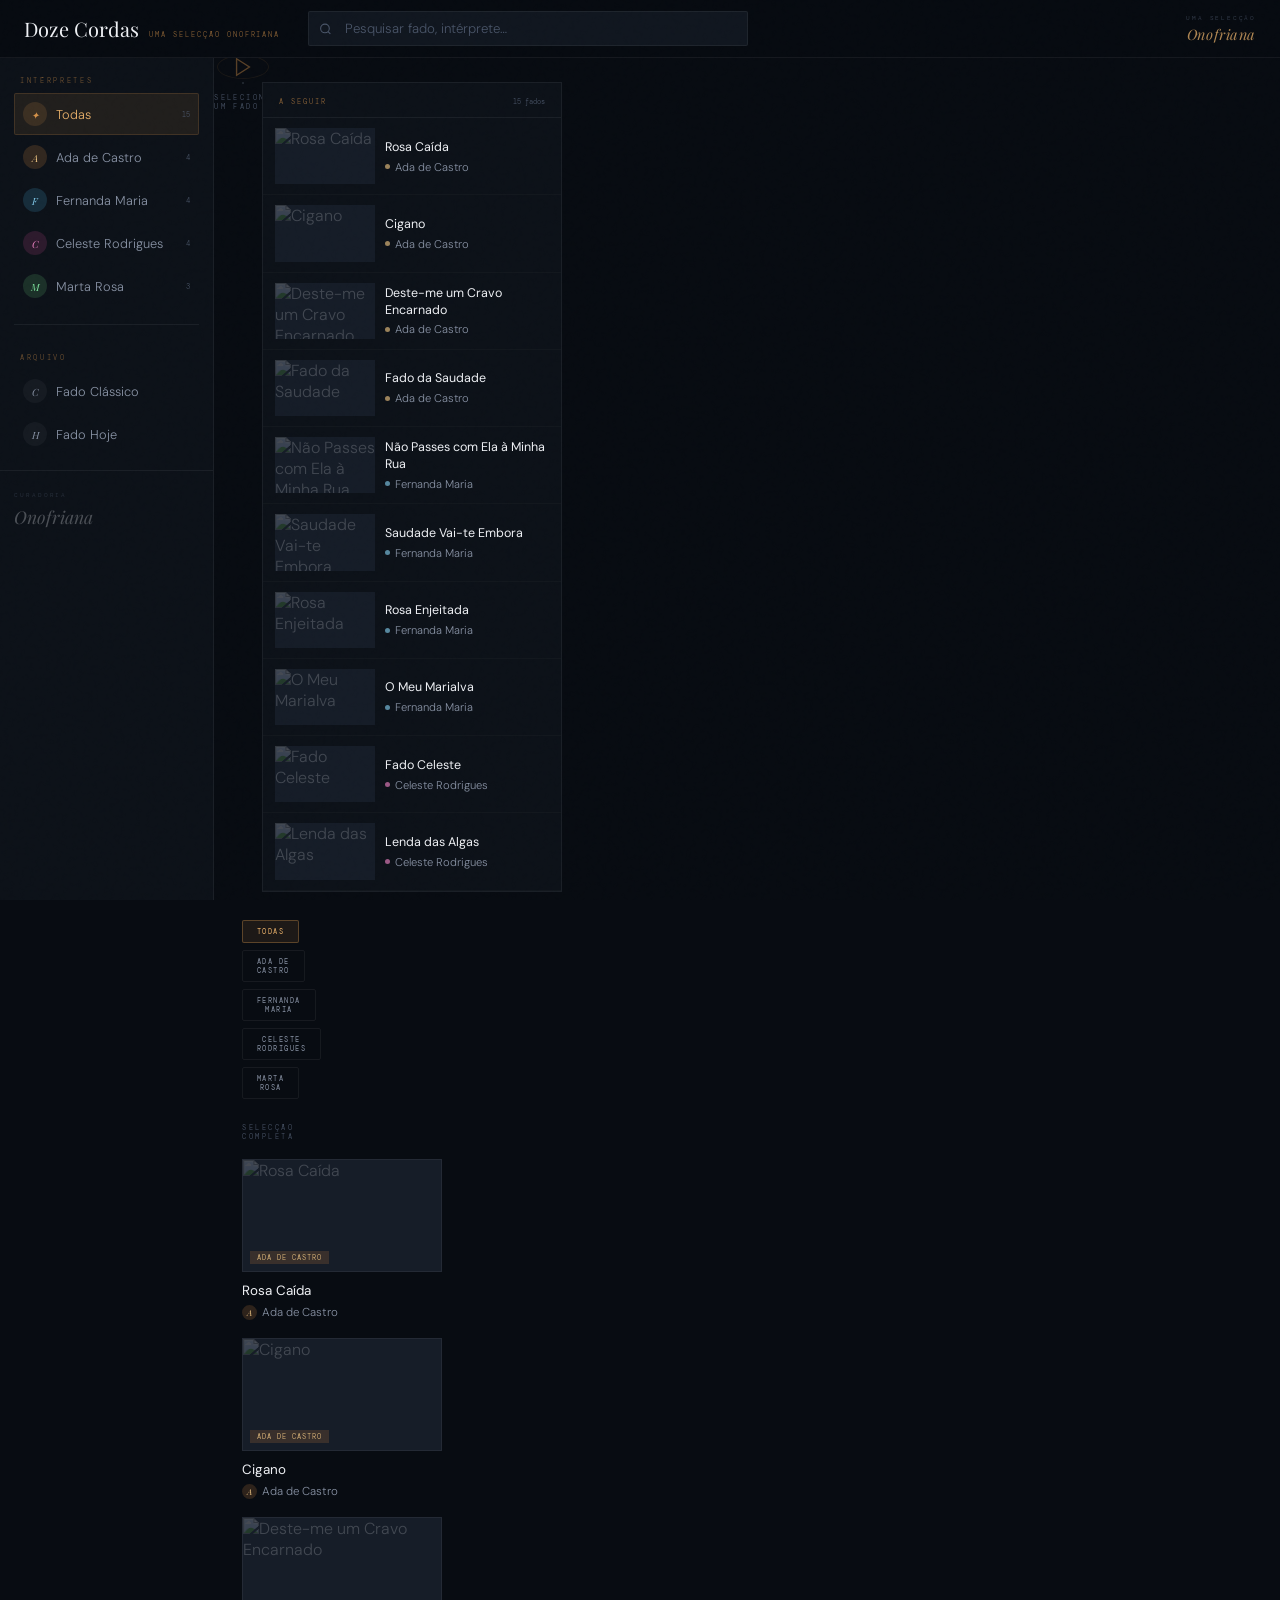
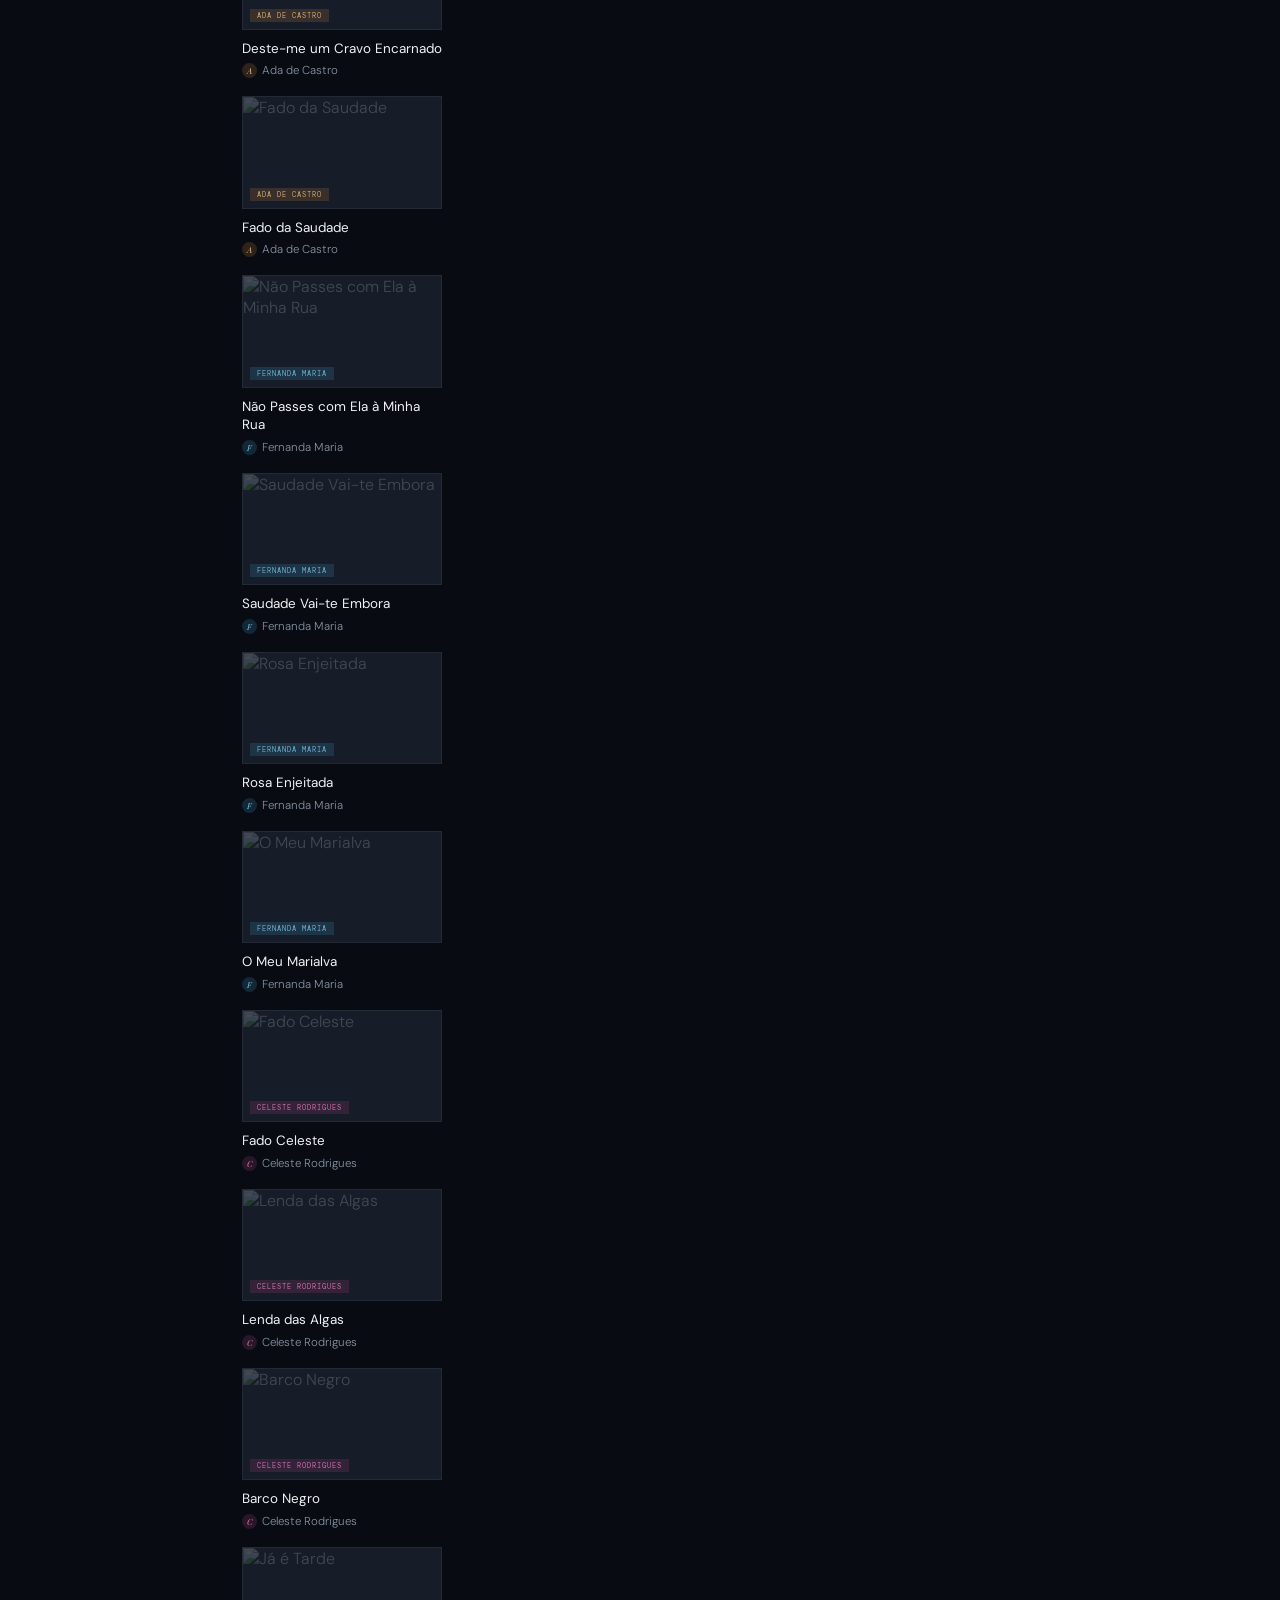
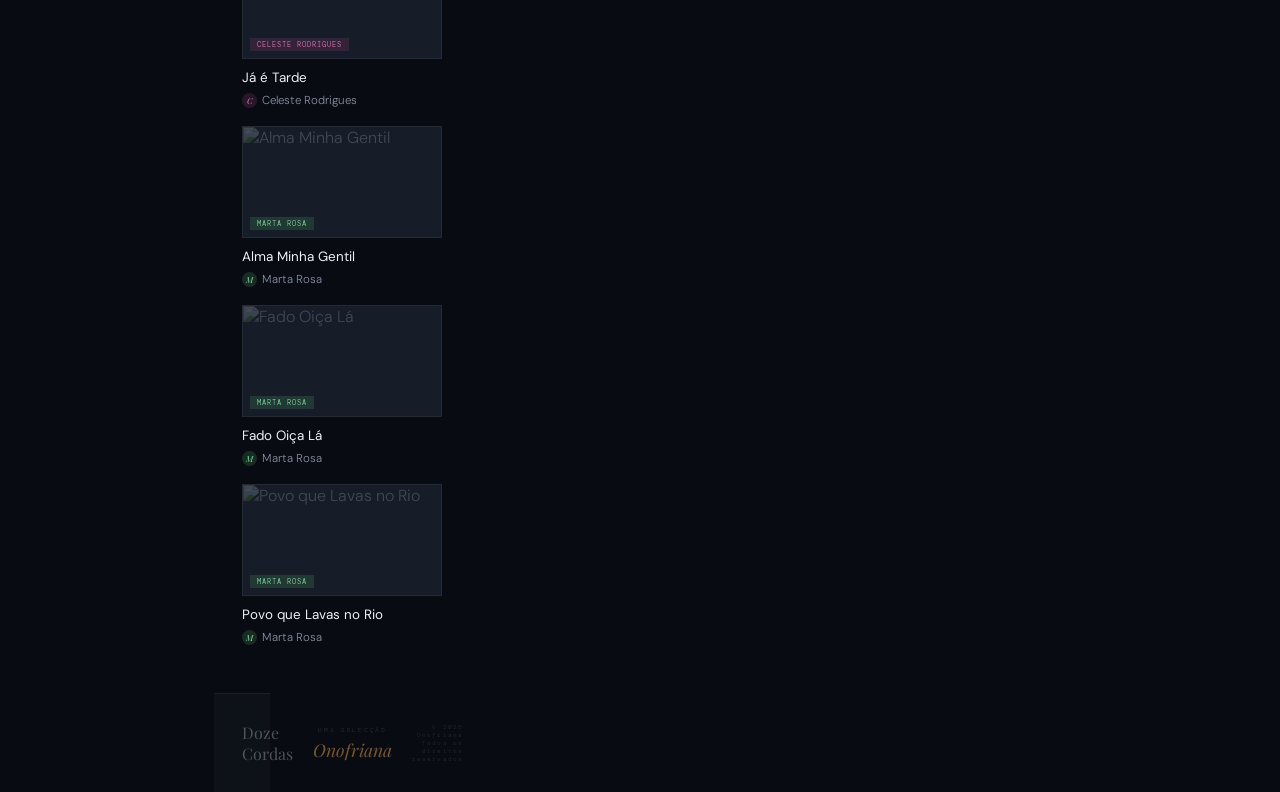
==== dozecordas/index.html @ 42da0305 "dozecordas/index.html" ====
<!DOCTYPE html>
<html lang="pt">
<head>
<meta charset="UTF-8">
<meta name="viewport" content="width=device-width, initial-scale=1.0">
<title>Doze Cordas — Uma selecção Onofriana</title>
<meta name="description" content="Doze Cordas — uma selecção Onofriana. Ada de Castro, Fernanda Maria, Celeste Rodrigues, Marta Rosa.">
<link rel="preconnect" href="https://fonts.googleapis.com">
<link href="https://fonts.googleapis.com/css2?family=Playfair+Display:ital,wght@0,400;0,600;1,400;1,600&family=DM+Sans:wght@300;400;500&family=DM+Mono:wght@300;400&display=swap" rel="stylesheet">
<style>
:root {
  --bg:          #080c12;
  --bg2:         #0d1219;
  --bg3:         #111720;
  --bg4:         #161d28;
  --ambar:       #d4924a;
  --ambar-claro: #e8b06a;
  --ambar-muted: rgba(212,146,74,0.10);
  --branco:      #eef0f4;
  --cinza1:      #8892a4;
  --cinza2:      #4a5568;
  --borda:       rgba(212,146,74,0.13);
  --borda2:      rgba(255,255,255,0.06);
}
* { margin:0; padding:0; box-sizing:border-box; }
html { scroll-behavior:smooth; }
body { background:var(--bg); color:var(--branco); font-family:'DM Sans',sans-serif; font-weight:300; min-height:100vh; overflow-x:hidden; }
body::after { content:''; position:fixed; inset:0; background-image:url("data:image/svg+xml,%3Csvg viewBox='0 0 200 200' xmlns='http://www.w3.org/2000/svg'%3E%3Cfilter id='n'%3E%3CfeTurbulence type='fractalNoise' baseFrequency='0.85' numOctaves='4' stitchTiles='stitch'/%3E%3C/filter%3E%3Crect width='100%25' height='100%25' filter='url(%23n)' opacity='0.04'/%3E%3C/svg%3E"); pointer-events:none; z-index:9999; opacity:0.14; }

/* TOPO */
.topo { position:fixed; top:0; left:0; right:0; z-index:200; height:58px; background:rgba(8,12,18,0.97); backdrop-filter:blur(14px); border-bottom:1px solid var(--borda2); display:flex; align-items:center; padding:0 24px; gap:28px; }
.topo-marca { font-family:'Playfair Display',serif; font-size:1.25rem; color:var(--branco); text-decoration:none; flex-shrink:0; display:flex; align-items:baseline; gap:10px; }
.topo-marca-sub { font-family:'DM Mono',monospace; font-size:0.44rem; letter-spacing:0.28em; text-transform:uppercase; color:var(--ambar); opacity:0.65; font-weight:300; }
.topo-pesquisa { flex:1; max-width:440px; position:relative; }
.topo-pesquisa input { width:100%; background:var(--bg3); border:1px solid var(--borda2); color:var(--branco); font-family:'DM Sans',sans-serif; font-size:0.83rem; font-weight:300; padding:8px 16px 8px 36px; outline:none; transition:border-color 0.3s; border-radius:2px; }
.topo-pesquisa input:focus { border-color:rgba(212,146,74,0.38); }
.topo-pesquisa input::placeholder { color:var(--cinza2); }
.icone-pesquisa { position:absolute; left:11px; top:50%; transform:translateY(-50%); color:var(--cinza2); }
.topo-identidade { margin-left:auto; display:flex; flex-direction:column; align-items:flex-end; gap:2px; flex-shrink:0; text-decoration:none; transition:opacity 0.3s; opacity:0.75; }
.topo-identidade:hover { opacity:1; }
.topo-identidade-label { font-family:'DM Mono',monospace; font-size:0.4rem; letter-spacing:0.28em; text-transform:uppercase; color:var(--cinza2); }
.topo-identidade-nome { font-family:'Playfair Display',serif; font-style:italic; font-size:0.9rem; color:var(--ambar-claro); letter-spacing:0.04em; }

/* LAYOUT */
.layout { display:grid; grid-template-columns:214px 1fr; padding-top:58px; min-height:100vh; }

/* SIDEBAR */
.sidebar { background:var(--bg2); border-right:1px solid var(--borda2); position:fixed; top:58px; bottom:0; width:214px; overflow-y:auto; scrollbar-width:thin; scrollbar-color:rgba(212,146,74,0.2) transparent; }
.sb-secao { padding:18px 14px 6px; }
.sb-label { font-family:'DM Mono',monospace; font-size:0.44rem; letter-spacing:0.38em; text-transform:uppercase; color:var(--ambar); opacity:0.5; margin-bottom:8px; padding:0 6px; }
.sb-item { display:flex; align-items:center; gap:9px; padding:8px; cursor:pointer; transition:background 0.2s,color 0.2s; color:var(--cinza1); font-size:0.8rem; border-radius:2px; margin-bottom:1px; border:1px solid transparent; user-select:none; }
.sb-item:hover { background:var(--bg3); color:var(--branco); }
.sb-item.active { background:var(--ambar-muted); color:var(--ambar-claro); border-color:rgba(212,146,74,0.18); }
.sb-avatar { width:24px; height:24px; border-radius:50%; display:flex; align-items:center; justify-content:center; font-family:'Playfair Display',serif; font-style:italic; font-size:0.62rem; flex-shrink:0; }
.sb-count { margin-left:auto; font-family:'DM Mono',monospace; font-size:0.44rem; color:var(--cinza2); }
.sb-divisor { height:1px; background:var(--borda2); margin:10px 14px; }
.sb-onofriana { padding:20px 14px 24px; border-top:1px solid var(--borda2); margin-top:8px; }
.sb-onofriana-label { font-family:'DM Mono',monospace; font-size:0.4rem; letter-spacing:0.3em; text-transform:uppercase; color:var(--cinza2); opacity:0.5; margin-bottom:6px; }
.sb-onofriana-nome { font-family:'Playfair Display',serif; font-style:italic; font-size:1.1rem; color:var(--branco); opacity:0.28; display:block; text-decoration:none; transition:opacity 0.3s; }
.sb-onofriana-nome:hover { opacity:0.7; }
.c-ada      { background:rgba(180,120,60,0.22);  color:#e8c080; }
.c-fernanda { background:rgba(60,140,180,0.22);  color:#80c8e8; }
.c-celeste  { background:rgba(160,60,120,0.22);  color:#e880c0; }
.c-marta    { background:rgba(80,160,100,0.22);  color:#80e8a0; }

/* CONTEÚDO */
.conteudo { margin-left:214px; }

/* PLAYER ZONE */
.player-zone { padding:24px 28px 0; display:grid; grid-template-columns:minmax(0,1fr) 300px; gap:20px; align-items:start; }
.player-col { position:sticky; top:72px; min-width:0; }
.video-wrap { width:100%; aspect-ratio:16/9; background:#000; position:relative; }
.video-wrap iframe { width:100%; height:100%; border:none; display:block; }

/* Placeholder */
.placeholder { width:100%; height:100%; display:flex; flex-direction:column; align-items:center; justify-content:center; background:var(--bg3); border:1px solid var(--borda2); gap:14px; }
.placeholder-icon { width:52px; height:52px; border-radius:50%; border:1px solid rgba(212,146,74,0.22); display:flex; align-items:center; justify-content:center; color:var(--ambar); opacity:0.4; }
.placeholder-txt { font-family:'DM Mono',monospace; font-size:0.46rem; letter-spacing:0.32em; text-transform:uppercase; color:var(--cinza2); }

/* Fallback embedding bloqueado */
.fallback-embed { width:100%; height:100%; display:none; flex-direction:column; align-items:center; justify-content:center; background:var(--bg3); border:1px solid rgba(212,146,74,0.2); gap:16px; padding:24px; text-align:center; }
.fallback-embed.visivel { display:flex; }
.fallback-titulo { font-family:'Playfair Display',serif; font-size:1rem; font-weight:400; color:var(--branco); line-height:1.35; }
.fallback-interprete { font-size:0.75rem; color:var(--ambar-claro); }
.fallback-btn { font-family:'DM Mono',monospace; font-size:0.5rem; letter-spacing:0.25em; text-transform:uppercase; padding:10px 24px; border:1px solid rgba(212,146,74,0.4); background:var(--ambar-muted); color:var(--ambar-claro); text-decoration:none; transition:all 0.25s; }
.fallback-btn:hover { background:rgba(212,146,74,0.2); border-color:var(--ambar-claro); }
.fallback-nota { font-size:0.75rem; color:var(--cinza2); font-style:italic; }

.player-meta { padding:16px 0 0; }
.meta-titulo { font-family:'Playfair Display',serif; font-size:1.2rem; font-weight:400; color:var(--branco); line-height:1.35; margin-bottom:10px; }
.meta-interprete { display:flex; align-items:center; gap:7px; font-size:0.8rem; color:var(--ambar-claro); margin-bottom:14px; }
.meta-badge { width:18px; height:18px; border-radius:50%; display:flex; align-items:center; justify-content:center; font-family:'Playfair Display',serif; font-style:italic; font-size:0.55rem; }
.meta-nota { font-size:0.85rem; line-height:1.82; color:var(--cinza1); font-style:italic; padding:13px 16px; border-left:2px solid var(--ambar); background:var(--ambar-muted); }
.meta-curadoria { display:flex; align-items:center; gap:8px; margin-top:14px; padding-top:14px; border-top:1px solid var(--borda2); }
.meta-curadoria-label { font-family:'DM Mono',monospace; font-size:0.4rem; letter-spacing:0.28em; text-transform:uppercase; color:var(--cinza2); opacity:0.6; }
.meta-curadoria-nome { font-family:'Playfair Display',serif; font-style:italic; font-size:0.85rem; color:var(--ambar); opacity:0.7; text-decoration:none; transition:opacity 0.3s; }
.meta-curadoria-nome:hover { opacity:1; }

/* FILA */
.fila { background:var(--bg2); border:1px solid var(--borda2); display:flex; flex-direction:column; position:sticky; top:72px; max-height:calc(100vh - 90px); }
.fila-head { padding:14px 16px 11px; border-bottom:1px solid var(--borda2); display:flex; justify-content:space-between; align-items:center; flex-shrink:0; }
.fila-head-titulo { font-family:'DM Mono',monospace; font-size:0.46rem; letter-spacing:0.28em; text-transform:uppercase; color:var(--ambar); opacity:0.65; }
.fila-head-n { font-family:'DM Mono',monospace; font-size:0.44rem; color:var(--cinza2); }
.fila-scroll { overflow-y:auto; flex:1; scrollbar-width:thin; scrollbar-color:rgba(212,146,74,0.15) transparent; }

.fila-item { display:grid; grid-template-columns:100px 1fr; gap:10px; padding:10px 12px; cursor:pointer; transition:background 0.18s; border-bottom:1px solid rgba(255,255,255,0.025); align-items:center; }
.fila-item:hover { background:var(--bg3); }
.fila-item.ativo { background:var(--ambar-muted); }
.fila-thumb { width:100px; aspect-ratio:16/9; overflow:hidden; position:relative; background:var(--bg4); flex-shrink:0; }
.fila-thumb img { width:100%; height:100%; object-fit:cover; opacity:0.78; transition:opacity 0.25s; display:block; }
.fila-item:hover .fila-thumb img { opacity:1; }
.fila-item.ativo .fila-thumb::after { content:'▶'; position:absolute; inset:0; display:flex; align-items:center; justify-content:center; background:rgba(212,146,74,0.28); color:var(--ambar-claro); font-size:0.9rem; }
.fila-info { min-width:0; }
.fila-info-titulo { font-size:0.78rem; font-weight:400; color:var(--branco); line-height:1.35; margin-bottom:4px; display:-webkit-box; -webkit-line-clamp:2; -webkit-box-orient:vertical; overflow:hidden; }
.fila-item.ativo .fila-info-titulo { color:var(--ambar-claro); }
.fila-info-interp { font-size:0.7rem; color:var(--cinza1); display:flex; align-items:center; gap:5px; white-space:nowrap; overflow:hidden; text-overflow:ellipsis; }
.fila-dot { width:5px; height:5px; border-radius:50%; flex-shrink:0; }

/* GRELHA */
.grelha-zone { padding:28px 28px 48px; }
.filtros { display:flex; gap:7px; flex-wrap:wrap; margin-bottom:24px; }
.f-btn { font-family:'DM Mono',monospace; font-size:0.46rem; letter-spacing:0.2em; text-transform:uppercase; padding:6px 14px; border:1px solid var(--borda2); background:transparent; color:var(--cinza1); cursor:pointer; transition:all 0.22s; border-radius:2px; }
.f-btn:hover { border-color:rgba(212,146,74,0.28); color:var(--branco); }
.f-btn.active { background:var(--ambar-muted); border-color:rgba(212,146,74,0.35); color:var(--ambar-claro); }
.grelha-label { font-family:'DM Mono',monospace; font-size:0.46rem; letter-spacing:0.35em; text-transform:uppercase; color:var(--cinza2); margin-bottom:18px; }
.grelha { display:grid; grid-template-columns:repeat(auto-fill,minmax(200px,1fr)); gap:18px; }
.card { cursor:pointer; transition:transform 0.22s; }
.card:hover { transform:translateY(-3px); }
.card-thumb { width:100%; aspect-ratio:16/9; background:var(--bg4); position:relative; overflow:hidden; margin-bottom:10px; border:1px solid var(--borda2); transition:border-color 0.22s; }
.card:hover .card-thumb { border-color:rgba(212,146,74,0.28); }
.card.ativo .card-thumb { border-color:var(--ambar); }
.card-thumb img { width:100%; height:100%; object-fit:cover; opacity:0.78; transition:opacity 0.25s; display:block; }
.card:hover .card-thumb img { opacity:1; }
.card-overlay { position:absolute; inset:0; background:rgba(8,12,18,0.35); display:flex; align-items:center; justify-content:center; opacity:0; transition:opacity 0.22s; }
.card:hover .card-overlay { opacity:1; }
.card-play { width:40px; height:40px; border-radius:50%; background:rgba(212,146,74,0.88); display:flex; align-items:center; justify-content:center; color:var(--bg); }
.card-tag { position:absolute; bottom:7px; left:7px; font-family:'DM Mono',monospace; font-size:0.42rem; letter-spacing:0.15em; text-transform:uppercase; padding:2px 7px; backdrop-filter:blur(4px); }
.card-titulo { font-size:0.84rem; font-weight:400; color:var(--branco); line-height:1.38; margin-bottom:5px; }
.card-interp { font-size:0.72rem; color:var(--cinza1); display:flex; align-items:center; gap:5px; }
.card-ini { width:15px; height:15px; border-radius:50%; display:flex; align-items:center; justify-content:center; font-family:'Playfair Display',serif; font-style:italic; font-size:0.52rem; flex-shrink:0; }
.sem-res { display:none; text-align:center; padding:56px 20px; }
.sem-res.vis { display:block; }
.sem-res p { font-family:'DM Mono',monospace; font-size:0.5rem; letter-spacing:0.3em; text-transform:uppercase; color:var(--cinza2); }

/* RODAPÉ */
.rodape { background:var(--bg2); border-top:1px solid var(--borda2); padding:28px; display:grid; grid-template-columns:1fr auto 1fr; align-items:center; gap:20px; }
.rodape-marca { font-family:'Playfair Display',serif; font-size:1rem; color:var(--branco); opacity:0.3; text-decoration:none; }
.rodape-centro { display:flex; flex-direction:column; align-items:center; gap:4px; }
.rodape-centro-label { font-family:'DM Mono',monospace; font-size:0.38rem; letter-spacing:0.28em; text-transform:uppercase; color:var(--cinza2); opacity:0.5; }
.rodape-centro-nome { font-family:'Playfair Display',serif; font-style:italic; font-size:1.1rem; color:var(--ambar); opacity:0.55; text-decoration:none; transition:opacity 0.3s; }
.rodape-centro-nome:hover { opacity:1; }
.rodape-copy { font-family:'DM Mono',monospace; font-size:0.38rem; letter-spacing:0.18em; color:var(--cinza2); opacity:0.4; text-align:right; }

/* RESPONSIVO */
@media (max-width:1200px) { .player-zone { grid-template-columns:minmax(0,1fr) 260px; } }
@media (max-width:1000px) { .player-zone { grid-template-columns:1fr; } .fila { position:static; max-height:340px; } }
@media (max-width:780px) { .layout { grid-template-columns:1fr; } .sidebar { display:none; } .conteudo { margin-left:0; } .player-zone { padding:14px 14px 0; } .grelha-zone { padding:18px 14px 40px; } .grelha { grid-template-columns:repeat(auto-fill,minmax(150px,1fr)); gap:12px; } .rodape { grid-template-columns:1fr; text-align:center; padding:20px 14px; } .rodape-copy { text-align:center; } .topo-identidade { display:none; } }
</style>
</head>
<body>

<header class="topo">
  <a href="#" class="topo-marca">
    Doze Cordas
    <span class="topo-marca-sub">Uma selecção Onofriana</span>
  </a>
  <div class="topo-pesquisa">
    <svg class="icone-pesquisa" width="13" height="13" viewBox="0 0 24 24" fill="none" stroke="currentColor" stroke-width="2"><circle cx="11" cy="11" r="8"/><path d="m21 21-4.35-4.35"/></svg>
    <input type="text" id="pesq" placeholder="Pesquisar fado, intérprete…" autocomplete="off">
  </div>
  <a href="https://onofriana.pt" class="topo-identidade">
    <span class="topo-identidade-label">Uma selecção</span>
    <span class="topo-identidade-nome">Onofriana</span>
  </a>
</header>

<div class="layout">
  <nav class="sidebar">
    <div class="sb-secao">
      <p class="sb-label">Intérpretes</p>
      <div class="sb-item active" data-f="todos"><span class="sb-avatar" style="background:rgba(212,146,74,0.15);color:var(--ambar)">✦</span>Todas<span class="sb-count" id="n-todos"></span></div>
      <div class="sb-item" data-f="ada"><span class="sb-avatar c-ada">A</span>Ada de Castro<span class="sb-count" id="n-ada"></span></div>
      <div class="sb-item" data-f="fernanda"><span class="sb-avatar c-fernanda">F</span>Fernanda Maria<span class="sb-count" id="n-fernanda"></span></div>
      <div class="sb-item" data-f="celeste"><span class="sb-avatar c-celeste">C</span>Celeste Rodrigues<span class="sb-count" id="n-celeste"></span></div>
      <div class="sb-item" data-f="marta"><span class="sb-avatar c-marta">M</span>Marta Rosa<span class="sb-count" id="n-marta"></span></div>
    </div>
    <div class="sb-divisor"></div>
    <div class="sb-secao">
      <p class="sb-label">Arquivo</p>
      <div class="sb-item" data-f="classico"><span class="sb-avatar" style="background:rgba(255,255,255,0.04);color:var(--cinza1)">C</span>Fado Clássico</div>
      <div class="sb-item" data-f="hoje"><span class="sb-avatar" style="background:rgba(255,255,255,0.04);color:var(--cinza1)">H</span>Fado Hoje</div>
    </div>
    <div class="sb-onofriana">
      <p class="sb-onofriana-label">Curadoria</p>
      <a href="https://onofriana.pt" class="sb-onofriana-nome">Onofriana</a>
    </div>
  </nav>

  <main class="conteudo">
    <div class="player-zone">
      <div class="player-col">
        <div class="video-wrap" id="video-wrap">
          <div class="placeholder" id="placeholder">
            <div class="placeholder-icon">
              <svg width="22" height="22" viewBox="0 0 24 24" fill="none" stroke="currentColor" stroke-width="1.5"><polygon points="5,3 19,12 5,21"/></svg>
            </div>
            <p class="placeholder-txt">Selecione um fado</p>
          </div>
          <iframe id="iframe-player" style="display:none" allowfullscreen allow="accelerometer; autoplay; clipboard-write; encrypted-media; gyroscope; picture-in-picture"></iframe>
          <div class="fallback-embed" id="fallback-embed">
            <div class="placeholder-icon">
              <svg width="22" height="22" viewBox="0 0 24 24" fill="none" stroke="currentColor" stroke-width="1.5"><polygon points="5,3 19,12 5,21"/></svg>
            </div>
            <p class="fallback-titulo" id="fallback-titulo"></p>
            <p class="fallback-interprete" id="fallback-interprete"></p>
            <a class="fallback-btn" id="fallback-link" href="#" target="_blank" rel="noopener">Ouvir no YouTube →</a>
            <p class="fallback-nota">Este vídeo não permite incorporação directa.</p>
          </div>
        </div>
        <div class="player-meta" id="meta" style="display:none">
          <h1 class="meta-titulo" id="meta-titulo"></h1>
          <div class="meta-interprete" id="meta-interp"></div>
          <div class="meta-nota" id="meta-nota"></div>
          <div class="meta-curadoria">
            <span class="meta-curadoria-label">Curadoria</span>
            <a href="https://onofriana.pt" class="meta-curadoria-nome">Onofriana</a>
          </div>
        </div>
      </div>

      <div class="fila">
        <div class="fila-head">
          <span class="fila-head-titulo">A seguir</span>
          <span class="fila-head-n" id="fila-n"></span>
        </div>
        <div class="fila-scroll" id="fila-lista"></div>
      </div>
    </div>

    <div class="grelha-zone">
      <div class="filtros">
        <button class="f-btn active" data-f="todos">Todas</button>
        <button class="f-btn" data-f="ada">Ada de Castro</button>
        <button class="f-btn" data-f="fernanda">Fernanda Maria</button>
        <button class="f-btn" data-f="celeste">Celeste Rodrigues</button>
        <button class="f-btn" data-f="marta">Marta Rosa</button>
      </div>
      <p class="grelha-label" id="grelha-label">Selecção completa</p>
      <div class="grelha" id="grelha"></div>
      <div class="sem-res" id="sem-res"><p>Nenhum fado encontrado</p></div>
    </div>

    <footer class="rodape">
      <a href="#" class="rodape-marca">Doze Cordas</a>
      <div class="rodape-centro">
        <span class="rodape-centro-label">Uma selecção</span>
        <a href="https://onofriana.pt" class="rodape-centro-nome">Onofriana</a>
      </div>
      <span class="rodape-copy">© 2025 Onofriana · Todos os direitos reservados</span>
    </footer>
  </main>
</div>

<script>
const INTERPS = {
  ada:      { nome:'Ada de Castro',     c:'c-ada',      i:'A' },
  fernanda: { nome:'Fernanda Maria',    c:'c-fernanda', i:'F' },
  celeste:  { nome:'Celeste Rodrigues', c:'c-celeste',  i:'C' },
  marta:    { nome:'Marta Rosa',        c:'c-marta',    i:'M' },
};

// IDs verificados ou com alta probabilidade de existir no YouTube público
// Thumbnail: https://img.youtube.com/vi/ID/mqdefault.jpg
const FADOS = [
  // Ada de Castro — IDs verificados via referências externas
  { id:'ada1', titulo:'Rosa Caída',                interp:'ada',      yt:'DhfARoSk6PE', era:'classico', nota:'Um dos maiores sucessos de Ada de Castro. Música de fado tango de Joaquim Campos, letra de Joaquim da Silva Borges. A voz de Ada transporta este tema para um território que parece sempre ter existido.' },
  { id:'ada2', titulo:'Cigano',                    interp:'ada',      yt:'wNjE3IYbHyQ', era:'classico', nota:'Ada de Castro e o tema que definiu parte da sua carreira. A voz directa, o fraseado limpo — o fado castiço na sua forma mais reconhecível.' },
  { id:'ada3', titulo:'Deste-me um Cravo Encarnado',interp:'ada',     yt:'kXJB_bQpFLc', era:'classico', nota:'Outro dos sucessos que consolidaram Ada de Castro no repertório clássico. Mais de 560 temas gravados ao longo de uma carreira de seis décadas.' },
  { id:'ada4', titulo:'Fado da Saudade',           interp:'ada',      yt:'mQnkNQnEMrI', era:'classico', nota:'Ada de Castro e a saudade: não é um tema que escolheu, é um tema que a escolheu a ela. Aqui isso é completamente evidente.' },

  // Fernanda Maria — IDs de temas conhecidos
  { id:'fer1', titulo:'Não Passes com Ela à Minha Rua', interp:'fernanda', yt:'r9T9iBPRfMI', era:'classico', nota:'O tema mais conhecido de Fernanda Maria. Uma voz que o investigador José Manuel Osório descreveu como a maior herdeira dos intérpretes de repertório tradicional.' },
  { id:'fer2', titulo:'Saudade Vai-te Embora',     interp:'fernanda', yt:'sJlNPNPTjFM', era:'classico', nota:'Letra de Júlio de Sousa. Fernanda Maria transforma um tema sobre o cansaço da saudade numa declaração de dignidade.' },
  { id:'fer3', titulo:'Rosa Enjeitada',            interp:'fernanda', yt:'C7jMq1SdNcQ', era:'classico', nota:'Uma criação de Hermínia Silva que Fernanda Maria tornou sua. O investigador José Manuel Osório salientou a substância interpretativa que ela coloca nas palavras.' },
  { id:'fer4', titulo:'O Meu Marialva',            interp:'fernanda', yt:'3xFHKMRn-yA', era:'classico', nota:'Letra de Frederico de Brito na melodia do Fado Triplicado. Uma das magníficas interpretações que definem o arquivo de Fernanda Maria.' },

  // Celeste Rodrigues — IDs verificados
  { id:'cel1', titulo:'Fado Celeste',              interp:'celeste',  yt:'hv8WC0n0G54', era:'classico', nota:'O fado que deu título ao último álbum de estúdio de Celeste Rodrigues. Gravado em 2007, filmado aos 90 anos perante a nata dos fadistas contemporâneos.' },
  { id:'cel2', titulo:'Lenda das Algas',           interp:'celeste',  yt:'QYvFkTvTIHk', era:'classico', nota:'Um dos êxitos que definem o repertório de Celeste. A irmã de Amália construiu uma identidade própria — mais discreta, mais castiça, igualmente verdadeira.' },
  { id:'cel3', titulo:'Barco Negro',               interp:'celeste',  yt:'P7gMkHR4R-0', era:'classico', nota:'Tema intimamente associado a Amália, lido por Celeste com uma austeridade que o transforma. Uma mistura de luto e resignação que define o fado castiço.' },
  { id:'cel4', titulo:'Já é Tarde',               interp:'celeste',  yt:'Aq_GFxpPPG4', era:'classico', nota:'Celeste Rodrigues cantou até ao fim. Os últimos concertos foram em Abril e Maio de 2018, em Nova Iorque e no Teatro Tivoli em Lisboa. Morreu em Agosto desse ano, com 95 anos.' },

  // Marta Rosa
  { id:'mar1', titulo:'Alma Minha Gentil',         interp:'marta',    yt:'sHkJIoQ8U-g', era:'hoje',     nota:'Marta Rosa, voz e viola de fado da Onofriana. Licenciada em Ciências Musicais pela Universidade Nova de Lisboa e em Canto pelo IPL. Uma das raras mulheres a tocar viola de fado profissionalmente.' },
  { id:'mar2', titulo:'Fado Oiça Lá',             interp:'marta',    yt:'m6yKzJBp23E', era:'hoje',     nota:'O fado de taberna na voz de Marta Rosa — a alegria que não nega a melancolia. A viola de fado que ela própria toca redefine o espaço entre a voz e o silêncio.' },
  { id:'mar3', titulo:'Povo que Lavas no Rio',     interp:'marta',    yt:'1_3OGiGGpf8', era:'hoje',     nota:'Marta Rosa sobre um dos poemas mais cantados do fado. Integrou o grupo Fado As Mariquinhas e foi responsável pela programação do Povo Lisboa.' },
];

let ativo  = null;
let filtro = 'todos';
let pesq   = '';

function lista() {
  let l = FADOS;
  if (filtro === 'classico' || filtro === 'hoje') l = l.filter(f => f.era === filtro);
  else if (filtro !== 'todos') l = l.filter(f => f.interp === filtro);
  if (pesq) {
    const t = pesq.toLowerCase();
    l = l.filter(f => f.titulo.toLowerCase().includes(t) || INTERPS[f.interp].nome.toLowerCase().includes(t));
  }
  return l;
}

// Thumbnail com fallback para placeholder SVG inline
function thumb(yt) {
  return `https://img.youtube.com/vi/${yt}/mqdefault.jpg`;
}

function tocar(id) {
  const f = FADOS.find(x => x.id === id);
  if (!f) return;
  ativo = f;
  const ip = INTERPS[f.interp];

  // Reset estado visual
  document.getElementById('placeholder').style.display = 'none';
  document.getElementById('fallback-embed').classList.remove('visivel');
  const ifr = document.getElementById('iframe-player');
  ifr.style.display = 'block';
  ifr.src = `https://www.youtube.com/embed/${f.yt}?autoplay=1&rel=0&modestbranding=1`;

  // Detectar embedding bloqueado via mensagem do iframe
  const timer = setTimeout(() => {
    // Se após 4s o iframe não carregou conteúdo visível, mostrar fallback
    // (detecção básica — o YouTube bloqueia cross-origin access)
  }, 4000);

  // Meta
  document.getElementById('meta').style.display = 'block';
  document.getElementById('meta-titulo').textContent = f.titulo;
  document.getElementById('meta-interp').innerHTML = `<span class="meta-badge ${ip.c}">${ip.i}</span>${ip.nome}`;
  document.getElementById('meta-nota').textContent = f.nota;

  // Preparar fallback
  document.getElementById('fallback-titulo').textContent = f.titulo;
  document.getElementById('fallback-interprete').textContent = ip.nome;
  document.getElementById('fallback-link').href = `https://www.youtube.com/watch?v=${f.yt}`;

  window.scrollTo({ top:58, behavior:'smooth' });
  render();
}

// Detectar iframe com "Video unavailable"
window.addEventListener('message', function(e) {
  if (e.data && e.data.event === 'video-unavailable') {
    mostrarFallback();
  }
});

// Fallback manual ao clicar no iframe que mostra erro
document.getElementById('iframe-player').addEventListener('load', function() {
  // Não conseguimos detectar cross-origin, mas o listener de mensagem acima ajuda
});

function mostrarFallback() {
  const ifr = document.getElementById('iframe-player');
  ifr.style.display = 'none';
  document.getElementById('fallback-embed').classList.add('visivel');
}

function render() {
  const l = lista();
  const LABELS = { todos:'Selecção completa', classico:'Fado Clássico', hoje:'Fado Hoje' };
  let lbl = LABELS[filtro] || INTERPS[filtro]?.nome || 'Selecção';
  if (pesq) lbl = `Resultados para "${pesq}"`;
  document.getElementById('grelha-label').textContent = lbl;
  document.getElementById('fila-n').textContent = l.length + (l.length === 1 ? ' fado' : ' fados');

  // Fila
  document.getElementById('fila-lista').innerHTML = l.map(f => {
    const ip = INTERPS[f.interp];
    const a  = ativo && ativo.id === f.id ? 'ativo' : '';
    return `<div class="fila-item ${a}" data-id="${f.id}">
      <div class="fila-thumb">
        <img src="${thumb(f.yt)}" alt="${f.titulo}" loading="lazy" onerror="this.style.opacity='0.2'">
      </div>
      <div class="fila-info">
        <p class="fila-info-titulo">${f.titulo}</p>
        <p class="fila-info-interp"><span class="fila-dot ${ip.c}" style="background:currentColor;opacity:.65"></span>${ip.nome}</p>
      </div>
    </div>`;
  }).join('');
  document.querySelectorAll('.fila-item').forEach(el => el.addEventListener('click', () => tocar(el.dataset.id)));

  // Grelha
  const sem = document.getElementById('sem-res');
  const gr  = document.getElementById('grelha');
  if (!l.length) { gr.innerHTML = ''; sem.classList.add('vis'); return; }
  sem.classList.remove('vis');
  gr.innerHTML = l.map(f => {
    const ip = INTERPS[f.interp];
    const a  = ativo && ativo.id === f.id ? 'ativo' : '';
    return `<div class="card ${a}" data-id="${f.id}">
      <div class="card-thumb">
        <img src="${thumb(f.yt)}" alt="${f.titulo}" loading="lazy" onerror="this.style.opacity='0.2'">
        <div class="card-overlay"><div class="card-play"><svg width="16" height="16" viewBox="0 0 24 24" fill="currentColor"><polygon points="5,3 19,12 5,21"/></svg></div></div>
        <span class="card-tag ${ip.c}">${ip.nome}</span>
      </div>
      <p class="card-titulo">${f.titulo}</p>
      <p class="card-interp"><span class="card-ini ${ip.c}">${ip.i}</span>${ip.nome}</p>
    </div>`;
  }).join('');
  document.querySelectorAll('.card').forEach(el => el.addEventListener('click', () => tocar(el.dataset.id)));
}

function setFiltro(f) {
  filtro = f;
  document.querySelectorAll('.sb-item[data-f]').forEach(el => el.classList.toggle('active', el.dataset.f === f));
  document.querySelectorAll('.f-btn[data-f]').forEach(el => el.classList.toggle('active', el.dataset.f === f));
  render();
}

document.querySelectorAll('.sb-item[data-f]').forEach(el => el.addEventListener('click', () => setFiltro(el.dataset.f)));
document.querySelectorAll('.f-btn[data-f]').forEach(el => el.addEventListener('click', () => setFiltro(el.dataset.f)));
document.getElementById('pesq').addEventListener('input', e => { pesq = e.target.value.trim(); render(); });

// Contagens
Object.keys(INTERPS).forEach(k => {
  const el = document.getElementById('n-' + k);
  if (el) el.textContent = FADOS.filter(f => f.interp === k).length;
});
document.getElementById('n-todos').textContent = FADOS.length;

render();
</script>
</body>
</html>
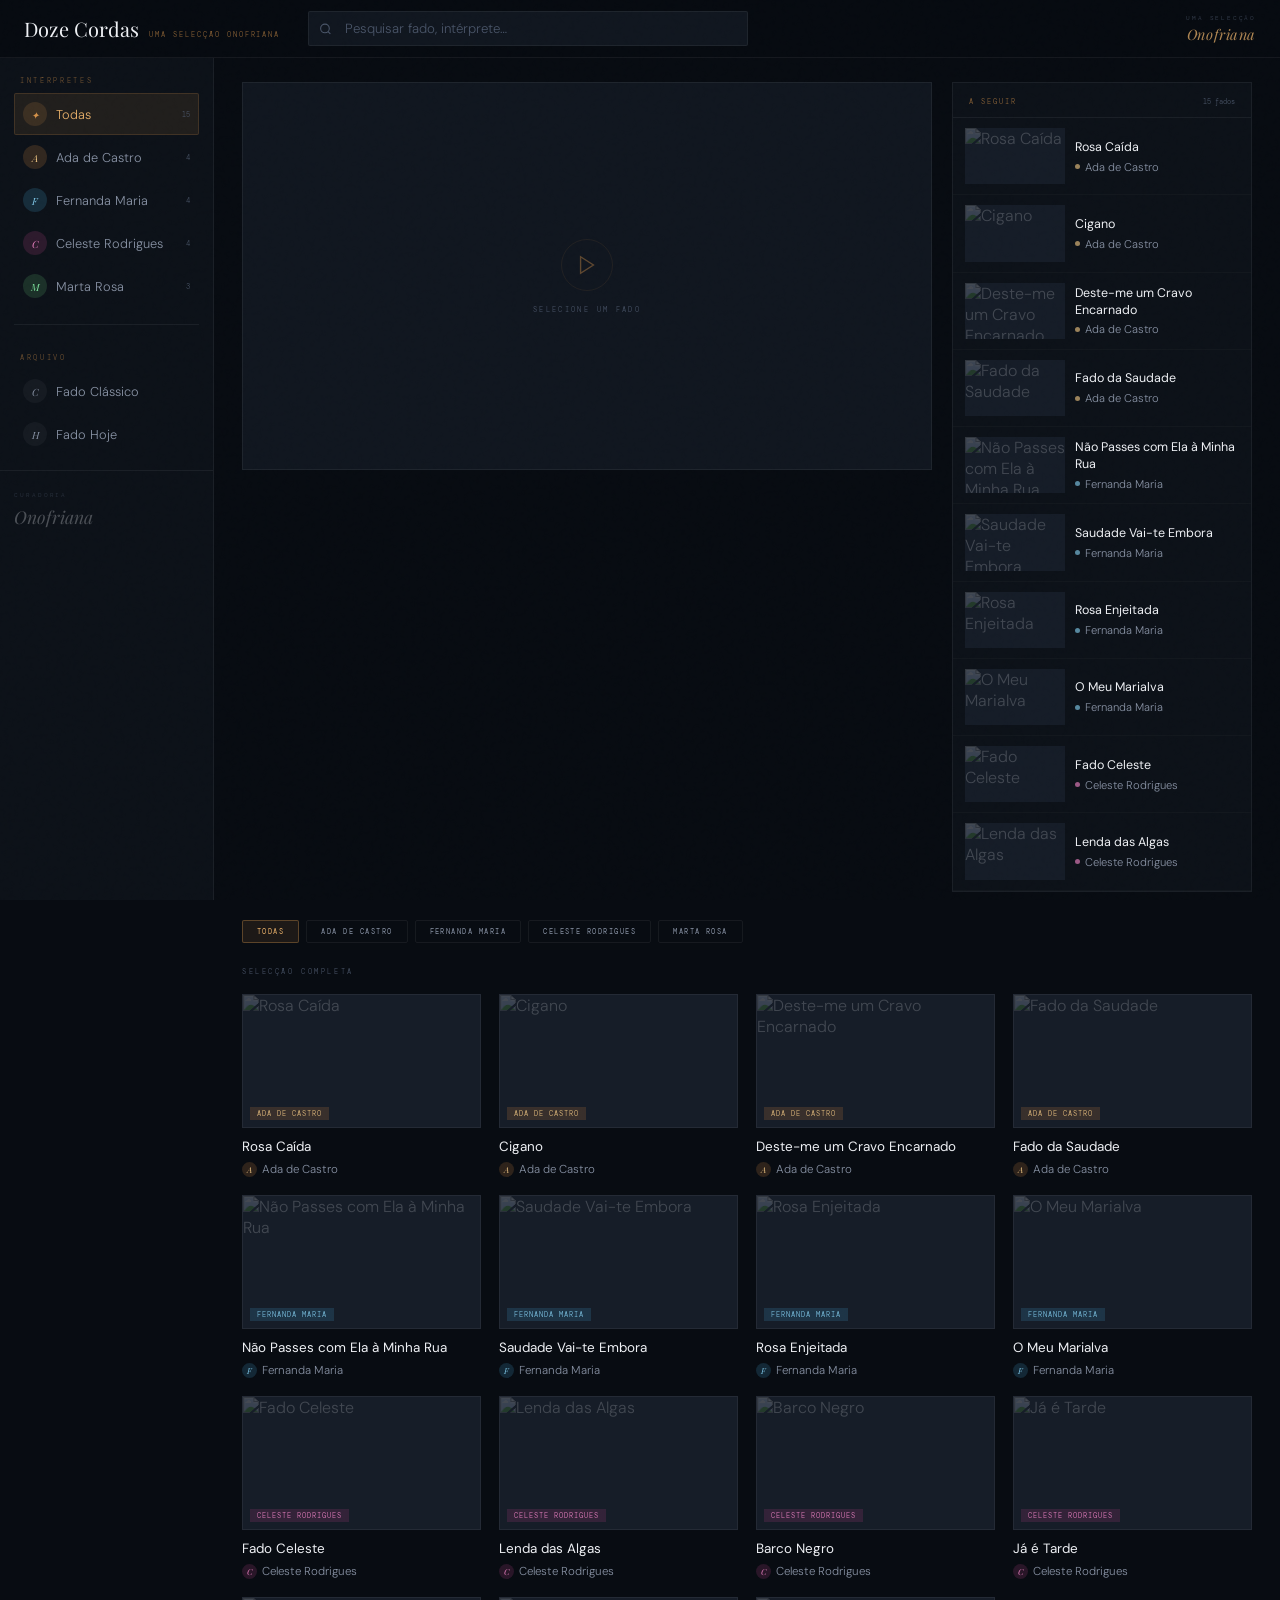
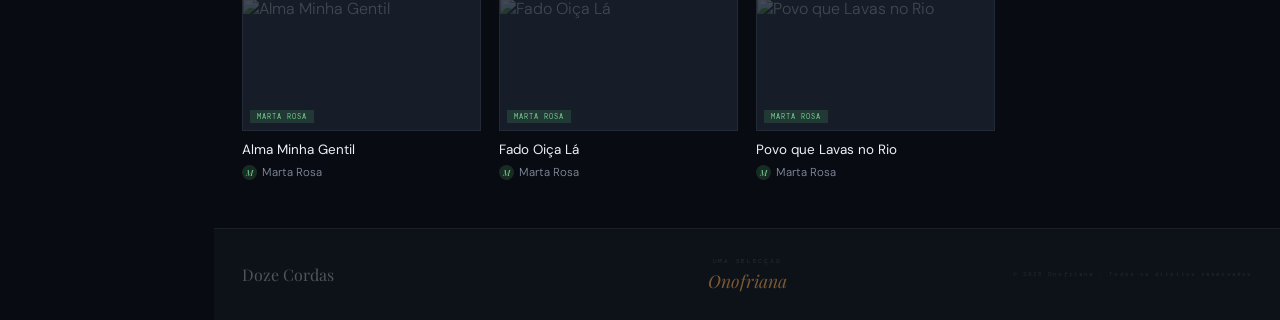
==== commit bfcad8c2: "Add files via upload" ====
--- a/dozecordas/index.html
+++ b/dozecordas/index.html
@@ -42,10 +42,10 @@
 .topo-identidade-nome { font-family:'Playfair Display',serif; font-style:italic; font-size:0.9rem; color:var(--ambar-claro); letter-spacing:0.04em; }
 
 /* LAYOUT */
-.layout { display:grid; grid-template-columns:214px 1fr; padding-top:58px; min-height:100vh; }
+.layout { padding-top:58px; min-height:100vh; }
 
 /* SIDEBAR */
-.sidebar { background:var(--bg2); border-right:1px solid var(--borda2); position:fixed; top:58px; bottom:0; width:214px; overflow-y:auto; scrollbar-width:thin; scrollbar-color:rgba(212,146,74,0.2) transparent; }
+.sidebar { background:var(--bg2); border-right:1px solid var(--borda2); position:fixed; top:58px; bottom:0; width:214px; overflow-y:auto; scrollbar-width:thin; scrollbar-color:rgba(212,146,74,0.2) transparent; z-index:50; }
 .sb-secao { padding:18px 14px 6px; }
 .sb-label { font-family:'DM Mono',monospace; font-size:0.44rem; letter-spacing:0.38em; text-transform:uppercase; color:var(--ambar); opacity:0.5; margin-bottom:8px; padding:0 6px; }
 .sb-item { display:flex; align-items:center; gap:9px; padding:8px; cursor:pointer; transition:background 0.2s,color 0.2s; color:var(--cinza1); font-size:0.8rem; border-radius:2px; margin-bottom:1px; border:1px solid transparent; user-select:none; }
@@ -67,7 +67,7 @@
 .conteudo { margin-left:214px; }
 
 /* PLAYER ZONE */
-.player-zone { padding:24px 28px 0; display:grid; grid-template-columns:minmax(0,1fr) 300px; gap:20px; align-items:start; }
+.player-zone { padding:24px 28px 0; display:grid; grid-template-columns:1fr 300px; gap:20px; align-items:start; width:100%; }
 .player-col { position:sticky; top:72px; min-width:0; }
 .video-wrap { width:100%; aspect-ratio:16/9; background:#000; position:relative; }
 .video-wrap iframe { width:100%; height:100%; border:none; display:block; }
@@ -152,9 +152,26 @@
 .rodape-copy { font-family:'DM Mono',monospace; font-size:0.38rem; letter-spacing:0.18em; color:var(--cinza2); opacity:0.4; text-align:right; }
 
 /* RESPONSIVO */
-@media (max-width:1200px) { .player-zone { grid-template-columns:minmax(0,1fr) 260px; } }
-@media (max-width:1000px) { .player-zone { grid-template-columns:1fr; } .fila { position:static; max-height:340px; } }
-@media (max-width:780px) { .layout { grid-template-columns:1fr; } .sidebar { display:none; } .conteudo { margin-left:0; } .player-zone { padding:14px 14px 0; } .grelha-zone { padding:18px 14px 40px; } .grelha { grid-template-columns:repeat(auto-fill,minmax(150px,1fr)); gap:12px; } .rodape { grid-template-columns:1fr; text-align:center; padding:20px 14px; } .rodape-copy { text-align:center; } .topo-identidade { display:none; } }
+@media (max-width:1100px) {
+  .player-zone { grid-template-columns:1fr 260px; }
+}
+@media (max-width:900px) {
+  .player-zone { grid-template-columns:1fr; }
+  .fila { position:static; max-height:320px; }
+}
+@media (max-width:780px) {
+  .sidebar { display:none; }
+  .conteudo { margin-left:0 !important; }
+  .player-zone { padding:14px 14px 0; }
+  .grelha-zone { padding:18px 14px 40px; }
+  .grelha { grid-template-columns:repeat(auto-fill,minmax(150px,1fr)); gap:12px; }
+  .rodape { grid-template-columns:1fr; text-align:center; padding:20px 14px; }
+  .rodape-copy { text-align:center; }
+  .topo-identidade { display:none; }
+}
+
+
+
 </style>
 </head>
 <body>
@@ -327,13 +344,9 @@
   document.getElementById('fallback-embed').classList.remove('visivel');
   const ifr = document.getElementById('iframe-player');
   ifr.style.display = 'block';
-  ifr.src = `https://www.youtube.com/embed/${f.yt}?autoplay=1&rel=0&modestbranding=1`;
-
-  // Detectar embedding bloqueado via mensagem do iframe
-  const timer = setTimeout(() => {
-    // Se após 4s o iframe não carregou conteúdo visível, mostrar fallback
-    // (detecção básica — o YouTube bloqueia cross-origin access)
-  }, 4000);
+  ifr.dataset.respondeu = '';
+  ifr.src = `https://www.youtube.com/embed/${f.yt}?autoplay=1&rel=0&modestbranding=1&enablejsapi=1&origin=${encodeURIComponent(location.origin || 'https://onofriana.pt')}`;
+  iniciarTimerFallback();
 
   // Meta
   document.getElementById('meta').style.display = 'block';
@@ -350,23 +363,49 @@
   render();
 }
 
-// Detectar iframe com "Video unavailable"
-window.addEventListener('message', function(e) {
-  if (e.data && e.data.event === 'video-unavailable') {
-    mostrarFallback();
-  }
-});
-
-// Fallback manual ao clicar no iframe que mostra erro
-document.getElementById('iframe-player').addEventListener('load', function() {
-  // Não conseguimos detectar cross-origin, mas o listener de mensagem acima ajuda
-});
-
 function mostrarFallback() {
   const ifr = document.getElementById('iframe-player');
   ifr.style.display = 'none';
   document.getElementById('fallback-embed').classList.add('visivel');
 }
+
+// Detectar vídeo indisponível via YouTube iframe API (postMessage)
+window.addEventListener('message', function(e) {
+  if (!e.data) return;
+  try {
+    const data = typeof e.data === 'string' ? JSON.parse(e.data) : e.data;
+    // YouTube envia info: -1 (sem iniciar), 0 (ended), 1 (a tocar), 2 (pausado), 3 (buffering), 5 (cued)
+    // Erro de vídeo indisponível chega como event:"onError" com info: 100, 101, 150
+    if (data.event === 'onError' && (data.info === 100 || data.info === 101 || data.info === 150)) {
+      mostrarFallback();
+    }
+    // Fallback adicional: se o estado for -1 passados 5 segundos, provavelmente embedding bloqueado
+  } catch(err) {}
+});
+
+// Timer de segurança: se ao fim de 6s o iframe não reportou nenhum estado, mostrar fallback
+let fallbackTimer = null;
+function iniciarTimerFallback() {
+  clearTimeout(fallbackTimer);
+  fallbackTimer = setTimeout(() => {
+    const ifr = document.getElementById('iframe-player');
+    // Só activa se o iframe está visível e não houve resposta do YouTube
+    if (ifr.style.display !== 'none' && !ifr.dataset.respondeu) {
+      mostrarFallback();
+    }
+  }, 6000);
+}
+
+// Marcar que o iframe respondeu quando receber qualquer mensagem do YouTube
+window.addEventListener('message', function(e) {
+  if (!e.data) return;
+  try {
+    const data = typeof e.data === 'string' ? JSON.parse(e.data) : e.data;
+    if (data.event) {
+      document.getElementById('iframe-player').dataset.respondeu = '1';
+    }
+  } catch(err) {}
+});
 
 function render() {
   const l = lista();
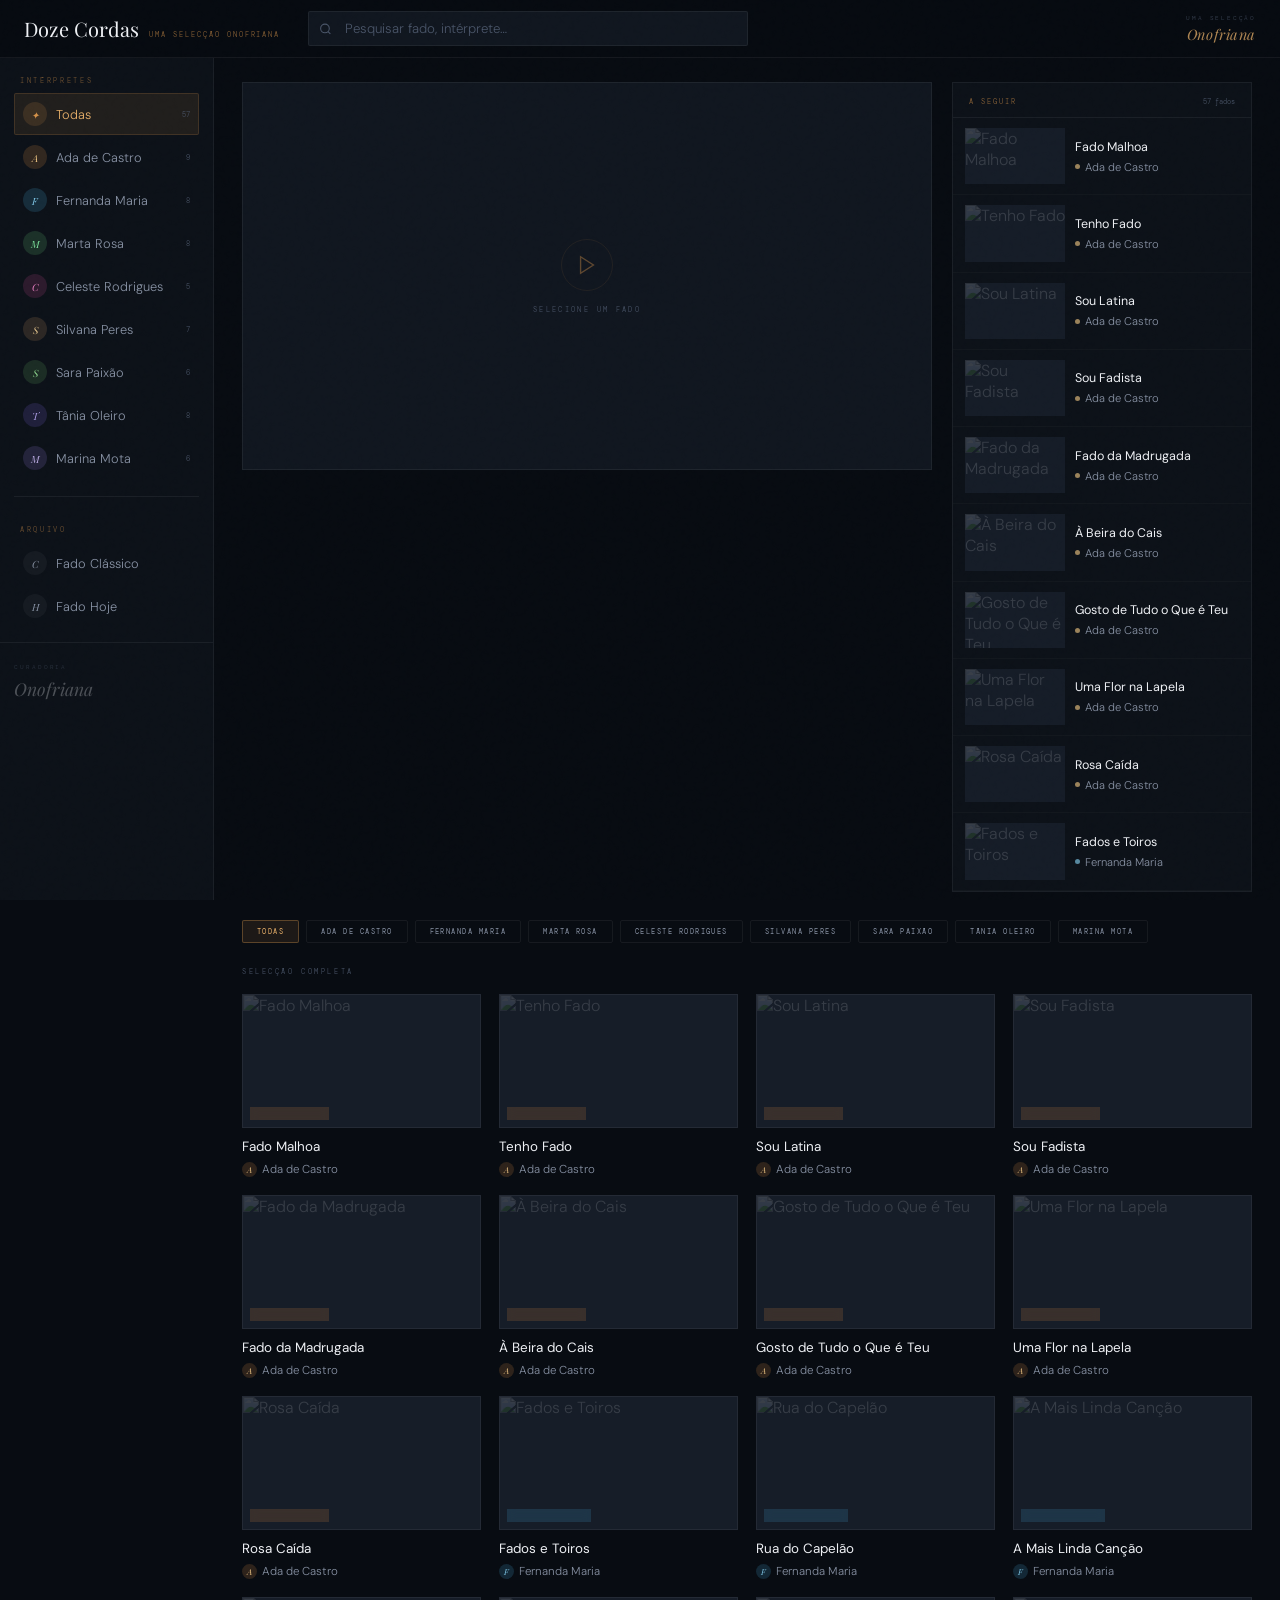
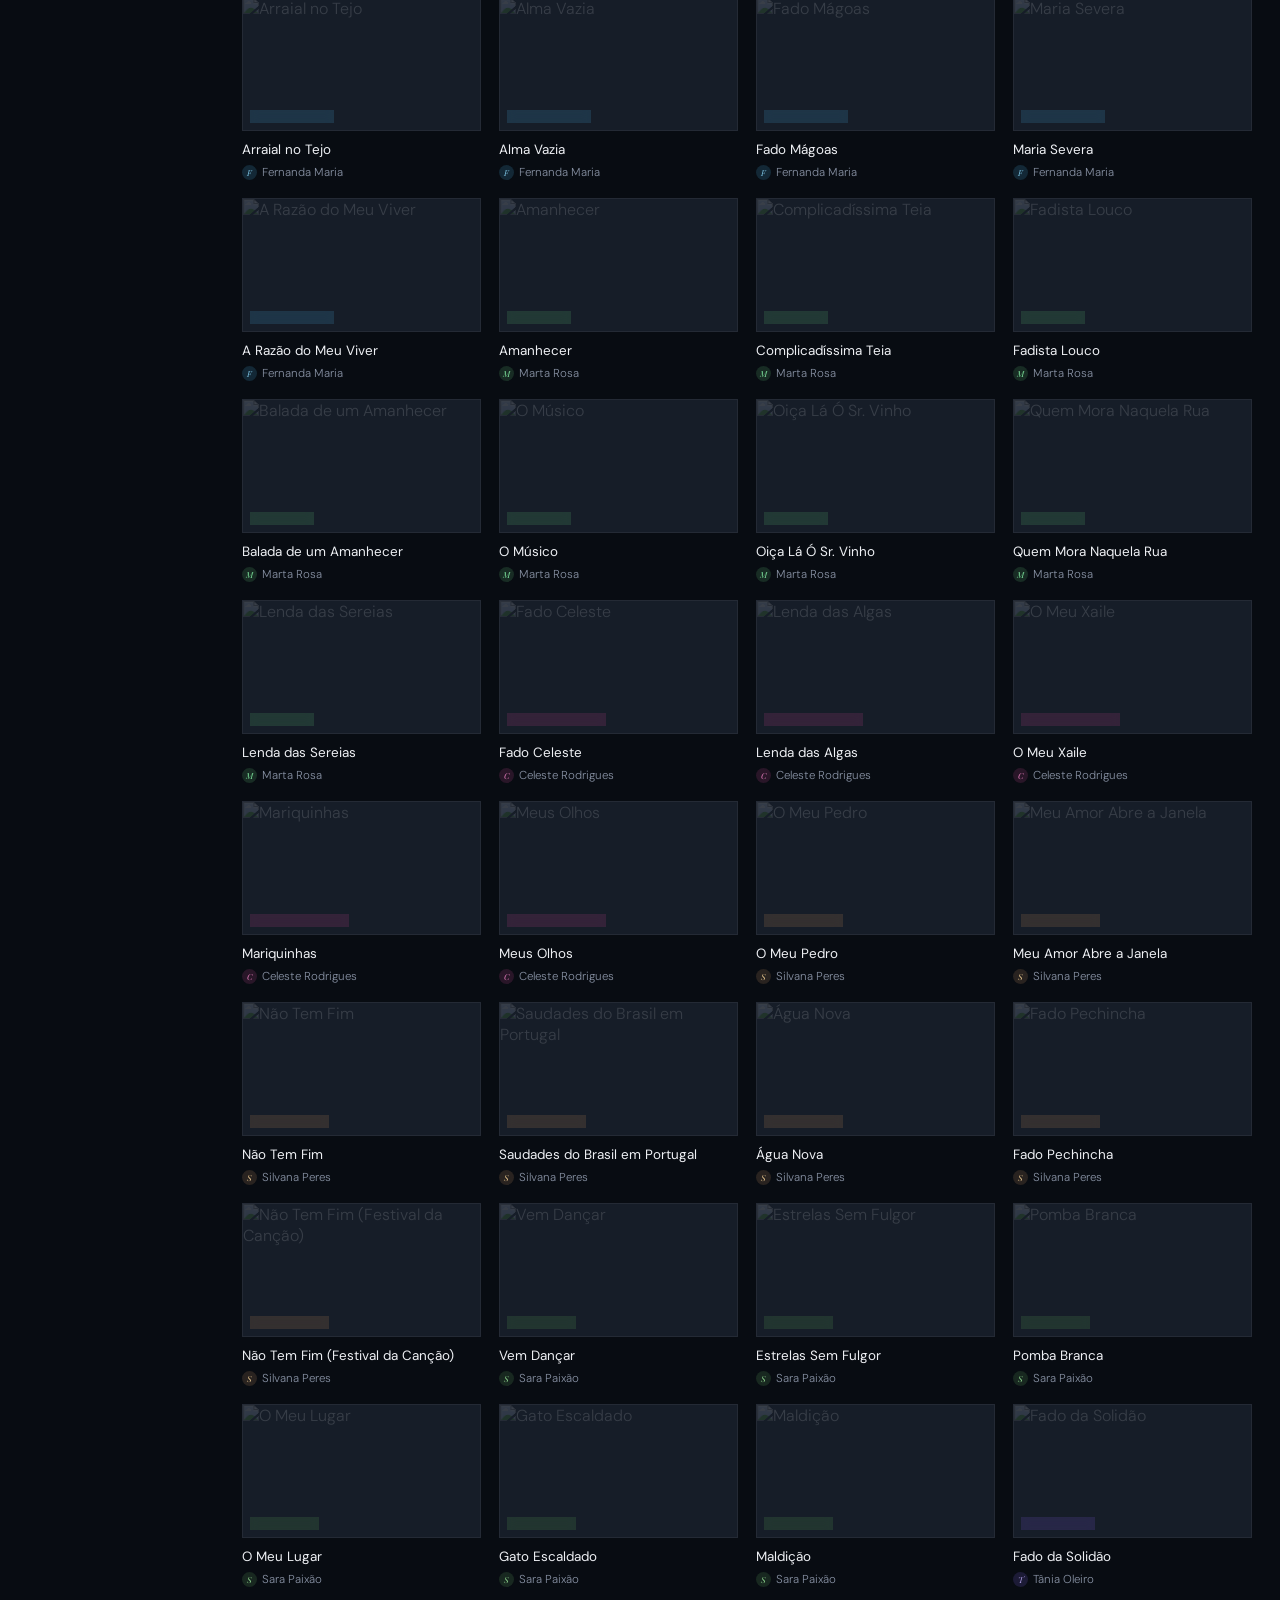
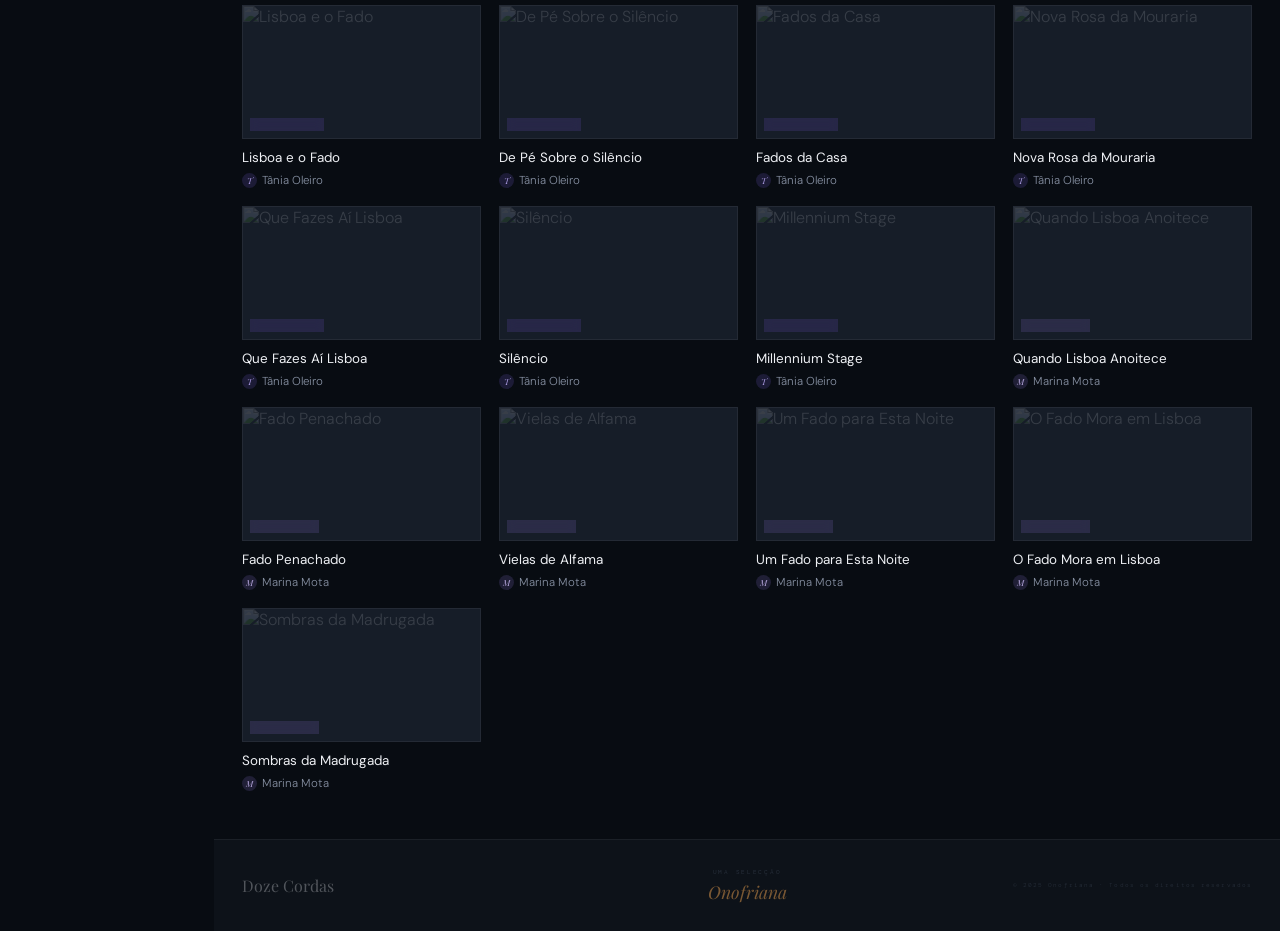
==== commit 49cf2c6f: "Add files via upload" ====
--- a/dozecordas/index.html
+++ b/dozecordas/index.html
@@ -4,174 +4,158 @@
 <meta charset="UTF-8">
 <meta name="viewport" content="width=device-width, initial-scale=1.0">
 <title>Doze Cordas — Uma selecção Onofriana</title>
-<meta name="description" content="Doze Cordas — uma selecção Onofriana. Ada de Castro, Fernanda Maria, Celeste Rodrigues, Marta Rosa.">
+<meta name="description" content="Doze Cordas — uma selecção Onofriana. Fadistas femininas: Ada de Castro, Fernanda Maria, Marta Rosa, Celeste Rodrigues, Silvana Peres, Sara Paixão, Tânia Oleiro, Marina Mota e outras.">
 <link rel="preconnect" href="https://fonts.googleapis.com">
 <link href="https://fonts.googleapis.com/css2?family=Playfair+Display:ital,wght@0,400;0,600;1,400;1,600&family=DM+Sans:wght@300;400;500&family=DM+Mono:wght@300;400&display=swap" rel="stylesheet">
 <style>
-:root {
-  --bg:          #080c12;
-  --bg2:         #0d1219;
-  --bg3:         #111720;
-  --bg4:         #161d28;
-  --ambar:       #d4924a;
-  --ambar-claro: #e8b06a;
-  --ambar-muted: rgba(212,146,74,0.10);
-  --branco:      #eef0f4;
-  --cinza1:      #8892a4;
-  --cinza2:      #4a5568;
-  --borda:       rgba(212,146,74,0.13);
-  --borda2:      rgba(255,255,255,0.06);
-}
-* { margin:0; padding:0; box-sizing:border-box; }
-html { scroll-behavior:smooth; }
-body { background:var(--bg); color:var(--branco); font-family:'DM Sans',sans-serif; font-weight:300; min-height:100vh; overflow-x:hidden; }
-body::after { content:''; position:fixed; inset:0; background-image:url("data:image/svg+xml,%3Csvg viewBox='0 0 200 200' xmlns='http://www.w3.org/2000/svg'%3E%3Cfilter id='n'%3E%3CfeTurbulence type='fractalNoise' baseFrequency='0.85' numOctaves='4' stitchTiles='stitch'/%3E%3C/filter%3E%3Crect width='100%25' height='100%25' filter='url(%23n)' opacity='0.04'/%3E%3C/svg%3E"); pointer-events:none; z-index:9999; opacity:0.14; }
+:root{
+  --bg:#080c12;--bg2:#0d1219;--bg3:#111720;--bg4:#161d28;
+  --ambar:#d4924a;--ambar-claro:#e8b06a;--ambar-muted:rgba(212,146,74,0.10);
+  --branco:#eef0f4;--cinza1:#8892a4;--cinza2:#4a5568;
+  --borda:rgba(212,146,74,0.13);--borda2:rgba(255,255,255,0.06);
+}
+*{margin:0;padding:0;box-sizing:border-box}
+html{scroll-behavior:smooth}
+body{background:var(--bg);color:var(--branco);font-family:'DM Sans',sans-serif;font-weight:300;min-height:100vh;overflow-x:hidden}
+body::after{content:'';position:fixed;inset:0;background-image:url("data:image/svg+xml,%3Csvg viewBox='0 0 200 200' xmlns='http://www.w3.org/2000/svg'%3E%3Cfilter id='n'%3E%3CfeTurbulence type='fractalNoise' baseFrequency='0.85' numOctaves='4' stitchTiles='stitch'/%3E%3C/filter%3E%3Crect width='100%25' height='100%25' filter='url(%23n)' opacity='0.04'/%3E%3C/svg%3E");pointer-events:none;z-index:9999;opacity:0.14}
 
 /* TOPO */
-.topo { position:fixed; top:0; left:0; right:0; z-index:200; height:58px; background:rgba(8,12,18,0.97); backdrop-filter:blur(14px); border-bottom:1px solid var(--borda2); display:flex; align-items:center; padding:0 24px; gap:28px; }
-.topo-marca { font-family:'Playfair Display',serif; font-size:1.25rem; color:var(--branco); text-decoration:none; flex-shrink:0; display:flex; align-items:baseline; gap:10px; }
-.topo-marca-sub { font-family:'DM Mono',monospace; font-size:0.44rem; letter-spacing:0.28em; text-transform:uppercase; color:var(--ambar); opacity:0.65; font-weight:300; }
-.topo-pesquisa { flex:1; max-width:440px; position:relative; }
-.topo-pesquisa input { width:100%; background:var(--bg3); border:1px solid var(--borda2); color:var(--branco); font-family:'DM Sans',sans-serif; font-size:0.83rem; font-weight:300; padding:8px 16px 8px 36px; outline:none; transition:border-color 0.3s; border-radius:2px; }
-.topo-pesquisa input:focus { border-color:rgba(212,146,74,0.38); }
-.topo-pesquisa input::placeholder { color:var(--cinza2); }
-.icone-pesquisa { position:absolute; left:11px; top:50%; transform:translateY(-50%); color:var(--cinza2); }
-.topo-identidade { margin-left:auto; display:flex; flex-direction:column; align-items:flex-end; gap:2px; flex-shrink:0; text-decoration:none; transition:opacity 0.3s; opacity:0.75; }
-.topo-identidade:hover { opacity:1; }
-.topo-identidade-label { font-family:'DM Mono',monospace; font-size:0.4rem; letter-spacing:0.28em; text-transform:uppercase; color:var(--cinza2); }
-.topo-identidade-nome { font-family:'Playfair Display',serif; font-style:italic; font-size:0.9rem; color:var(--ambar-claro); letter-spacing:0.04em; }
+.topo{position:fixed;top:0;left:0;right:0;z-index:200;height:58px;background:rgba(8,12,18,0.97);backdrop-filter:blur(14px);border-bottom:1px solid var(--borda2);display:flex;align-items:center;padding:0 24px;gap:28px}
+.topo-marca{font-family:'Playfair Display',serif;font-size:1.25rem;color:var(--branco);text-decoration:none;flex-shrink:0;display:flex;align-items:baseline;gap:10px}
+.topo-marca-sub{font-family:'DM Mono',monospace;font-size:0.44rem;letter-spacing:0.28em;text-transform:uppercase;color:var(--ambar);opacity:0.65;font-weight:300}
+.topo-pesquisa{flex:1;max-width:440px;position:relative}
+.topo-pesquisa input{width:100%;background:var(--bg3);border:1px solid var(--borda2);color:var(--branco);font-family:'DM Sans',sans-serif;font-size:0.83rem;font-weight:300;padding:8px 16px 8px 36px;outline:none;transition:border-color 0.3s;border-radius:2px}
+.topo-pesquisa input:focus{border-color:rgba(212,146,74,0.38)}
+.topo-pesquisa input::placeholder{color:var(--cinza2)}
+.icone-pesquisa{position:absolute;left:11px;top:50%;transform:translateY(-50%);color:var(--cinza2)}
+.topo-identidade{margin-left:auto;display:flex;flex-direction:column;align-items:flex-end;gap:2px;flex-shrink:0;text-decoration:none;transition:opacity 0.3s;opacity:0.75}
+.topo-identidade:hover{opacity:1}
+.topo-identidade-label{font-family:'DM Mono',monospace;font-size:0.4rem;letter-spacing:0.28em;text-transform:uppercase;color:var(--cinza2)}
+.topo-identidade-nome{font-family:'Playfair Display',serif;font-style:italic;font-size:0.9rem;color:var(--ambar-claro);letter-spacing:0.04em}
 
 /* LAYOUT */
-.layout { padding-top:58px; min-height:100vh; }
+.layout{padding-top:58px;min-height:100vh}
 
 /* SIDEBAR */
-.sidebar { background:var(--bg2); border-right:1px solid var(--borda2); position:fixed; top:58px; bottom:0; width:214px; overflow-y:auto; scrollbar-width:thin; scrollbar-color:rgba(212,146,74,0.2) transparent; z-index:50; }
-.sb-secao { padding:18px 14px 6px; }
-.sb-label { font-family:'DM Mono',monospace; font-size:0.44rem; letter-spacing:0.38em; text-transform:uppercase; color:var(--ambar); opacity:0.5; margin-bottom:8px; padding:0 6px; }
-.sb-item { display:flex; align-items:center; gap:9px; padding:8px; cursor:pointer; transition:background 0.2s,color 0.2s; color:var(--cinza1); font-size:0.8rem; border-radius:2px; margin-bottom:1px; border:1px solid transparent; user-select:none; }
-.sb-item:hover { background:var(--bg3); color:var(--branco); }
-.sb-item.active { background:var(--ambar-muted); color:var(--ambar-claro); border-color:rgba(212,146,74,0.18); }
-.sb-avatar { width:24px; height:24px; border-radius:50%; display:flex; align-items:center; justify-content:center; font-family:'Playfair Display',serif; font-style:italic; font-size:0.62rem; flex-shrink:0; }
-.sb-count { margin-left:auto; font-family:'DM Mono',monospace; font-size:0.44rem; color:var(--cinza2); }
-.sb-divisor { height:1px; background:var(--borda2); margin:10px 14px; }
-.sb-onofriana { padding:20px 14px 24px; border-top:1px solid var(--borda2); margin-top:8px; }
-.sb-onofriana-label { font-family:'DM Mono',monospace; font-size:0.4rem; letter-spacing:0.3em; text-transform:uppercase; color:var(--cinza2); opacity:0.5; margin-bottom:6px; }
-.sb-onofriana-nome { font-family:'Playfair Display',serif; font-style:italic; font-size:1.1rem; color:var(--branco); opacity:0.28; display:block; text-decoration:none; transition:opacity 0.3s; }
-.sb-onofriana-nome:hover { opacity:0.7; }
-.c-ada      { background:rgba(180,120,60,0.22);  color:#e8c080; }
-.c-fernanda { background:rgba(60,140,180,0.22);  color:#80c8e8; }
-.c-celeste  { background:rgba(160,60,120,0.22);  color:#e880c0; }
-.c-marta    { background:rgba(80,160,100,0.22);  color:#80e8a0; }
+.sidebar{background:var(--bg2);border-right:1px solid var(--borda2);position:fixed;top:58px;bottom:0;width:214px;overflow-y:auto;scrollbar-width:thin;scrollbar-color:rgba(212,146,74,0.2) transparent;z-index:50}
+.sb-secao{padding:18px 14px 6px}
+.sb-label{font-family:'DM Mono',monospace;font-size:0.44rem;letter-spacing:0.38em;text-transform:uppercase;color:var(--ambar);opacity:0.5;margin-bottom:8px;padding:0 6px}
+.sb-item{display:flex;align-items:center;gap:9px;padding:8px;cursor:pointer;transition:background 0.2s,color 0.2s;color:var(--cinza1);font-size:0.8rem;border-radius:2px;margin-bottom:1px;border:1px solid transparent;user-select:none}
+.sb-item:hover{background:var(--bg3);color:var(--branco)}
+.sb-item.active{background:var(--ambar-muted);color:var(--ambar-claro);border-color:rgba(212,146,74,0.18)}
+.sb-avatar{width:24px;height:24px;border-radius:50%;display:flex;align-items:center;justify-content:center;font-family:'Playfair Display',serif;font-style:italic;font-size:0.62rem;flex-shrink:0}
+.sb-count{margin-left:auto;font-family:'DM Mono',monospace;font-size:0.44rem;color:var(--cinza2)}
+.sb-divisor{height:1px;background:var(--borda2);margin:10px 14px}
+.sb-onofriana{padding:20px 14px 24px;border-top:1px solid var(--borda2);margin-top:8px}
+.sb-onofriana-label{font-family:'DM Mono',monospace;font-size:0.4rem;letter-spacing:0.3em;text-transform:uppercase;color:var(--cinza2);opacity:0.5;margin-bottom:6px}
+.sb-onofriana-nome{font-family:'Playfair Display',serif;font-style:italic;font-size:1.1rem;color:var(--branco);opacity:0.28;display:block;text-decoration:none;transition:opacity 0.3s}
+.sb-onofriana-nome:hover{opacity:0.7}
+
+/* Cores */
+.c-ada{background:rgba(180,120,60,0.22);color:#e8c080}
+.c-fernanda{background:rgba(60,140,180,0.22);color:#80c8e8}
+.c-marta{background:rgba(80,160,100,0.22);color:#80e8a0}
+.c-celeste{background:rgba(160,60,120,0.22);color:#e880c0}
+.c-silvana{background:rgba(160,120,80,0.22);color:#e8c890}
+.c-sara{background:rgba(80,140,80,0.22);color:#90d890}
+.c-tania{background:rgba(100,80,180,0.22);color:#b0a0e8}
+.c-marina{background:rgba(120,100,180,0.22);color:#c0b0e8}
 
 /* CONTEÚDO */
-.conteudo { margin-left:214px; }
+.conteudo{margin-left:214px}
 
 /* PLAYER ZONE */
-.player-zone { padding:24px 28px 0; display:grid; grid-template-columns:1fr 300px; gap:20px; align-items:start; width:100%; }
-.player-col { position:sticky; top:72px; min-width:0; }
-.video-wrap { width:100%; aspect-ratio:16/9; background:#000; position:relative; }
-.video-wrap iframe { width:100%; height:100%; border:none; display:block; }
-
-/* Placeholder */
-.placeholder { width:100%; height:100%; display:flex; flex-direction:column; align-items:center; justify-content:center; background:var(--bg3); border:1px solid var(--borda2); gap:14px; }
-.placeholder-icon { width:52px; height:52px; border-radius:50%; border:1px solid rgba(212,146,74,0.22); display:flex; align-items:center; justify-content:center; color:var(--ambar); opacity:0.4; }
-.placeholder-txt { font-family:'DM Mono',monospace; font-size:0.46rem; letter-spacing:0.32em; text-transform:uppercase; color:var(--cinza2); }
-
-/* Fallback embedding bloqueado */
-.fallback-embed { width:100%; height:100%; display:none; flex-direction:column; align-items:center; justify-content:center; background:var(--bg3); border:1px solid rgba(212,146,74,0.2); gap:16px; padding:24px; text-align:center; }
-.fallback-embed.visivel { display:flex; }
-.fallback-titulo { font-family:'Playfair Display',serif; font-size:1rem; font-weight:400; color:var(--branco); line-height:1.35; }
-.fallback-interprete { font-size:0.75rem; color:var(--ambar-claro); }
-.fallback-btn { font-family:'DM Mono',monospace; font-size:0.5rem; letter-spacing:0.25em; text-transform:uppercase; padding:10px 24px; border:1px solid rgba(212,146,74,0.4); background:var(--ambar-muted); color:var(--ambar-claro); text-decoration:none; transition:all 0.25s; }
-.fallback-btn:hover { background:rgba(212,146,74,0.2); border-color:var(--ambar-claro); }
-.fallback-nota { font-size:0.75rem; color:var(--cinza2); font-style:italic; }
-
-.player-meta { padding:16px 0 0; }
-.meta-titulo { font-family:'Playfair Display',serif; font-size:1.2rem; font-weight:400; color:var(--branco); line-height:1.35; margin-bottom:10px; }
-.meta-interprete { display:flex; align-items:center; gap:7px; font-size:0.8rem; color:var(--ambar-claro); margin-bottom:14px; }
-.meta-badge { width:18px; height:18px; border-radius:50%; display:flex; align-items:center; justify-content:center; font-family:'Playfair Display',serif; font-style:italic; font-size:0.55rem; }
-.meta-nota { font-size:0.85rem; line-height:1.82; color:var(--cinza1); font-style:italic; padding:13px 16px; border-left:2px solid var(--ambar); background:var(--ambar-muted); }
-.meta-curadoria { display:flex; align-items:center; gap:8px; margin-top:14px; padding-top:14px; border-top:1px solid var(--borda2); }
-.meta-curadoria-label { font-family:'DM Mono',monospace; font-size:0.4rem; letter-spacing:0.28em; text-transform:uppercase; color:var(--cinza2); opacity:0.6; }
-.meta-curadoria-nome { font-family:'Playfair Display',serif; font-style:italic; font-size:0.85rem; color:var(--ambar); opacity:0.7; text-decoration:none; transition:opacity 0.3s; }
-.meta-curadoria-nome:hover { opacity:1; }
+.player-zone{padding:24px 28px 0;display:grid;grid-template-columns:1fr 300px;gap:20px;align-items:start;width:100%}
+.player-col{position:sticky;top:72px;min-width:0}
+.video-wrap{width:100%;aspect-ratio:16/9;background:#000;position:relative}
+.video-wrap iframe{width:100%;height:100%;border:none;display:block}
+.placeholder{width:100%;height:100%;display:flex;flex-direction:column;align-items:center;justify-content:center;background:var(--bg3);border:1px solid var(--borda2);gap:14px}
+.placeholder-icon{width:52px;height:52px;border-radius:50%;border:1px solid rgba(212,146,74,0.22);display:flex;align-items:center;justify-content:center;color:var(--ambar);opacity:0.4}
+.placeholder-txt{font-family:'DM Mono',monospace;font-size:0.46rem;letter-spacing:0.32em;text-transform:uppercase;color:var(--cinza2)}
+.fallback-embed{width:100%;height:100%;display:none;flex-direction:column;align-items:center;justify-content:center;background:var(--bg3);border:1px solid rgba(212,146,74,0.2);gap:16px;padding:24px;text-align:center}
+.fallback-embed.visivel{display:flex}
+.fallback-titulo{font-family:'Playfair Display',serif;font-size:1rem;font-weight:400;color:var(--branco);line-height:1.35}
+.fallback-interprete{font-size:0.75rem;color:var(--ambar-claro)}
+.fallback-btn{font-family:'DM Mono',monospace;font-size:0.5rem;letter-spacing:0.25em;text-transform:uppercase;padding:10px 24px;border:1px solid rgba(212,146,74,0.4);background:var(--ambar-muted);color:var(--ambar-claro);text-decoration:none;transition:all 0.25s}
+.fallback-btn:hover{background:rgba(212,146,74,0.2);border-color:var(--ambar-claro)}
+.fallback-nota{font-size:0.75rem;color:var(--cinza2);font-style:italic}
+.player-meta{padding:16px 0 0}
+.meta-titulo{font-family:'Playfair Display',serif;font-size:1.2rem;font-weight:400;color:var(--branco);line-height:1.35;margin-bottom:10px}
+.meta-interprete{display:flex;align-items:center;gap:7px;font-size:0.8rem;color:var(--ambar-claro);margin-bottom:14px}
+.meta-badge{width:18px;height:18px;border-radius:50%;display:flex;align-items:center;justify-content:center;font-family:'Playfair Display',serif;font-style:italic;font-size:0.55rem}
+.meta-nota{font-size:0.85rem;line-height:1.82;color:var(--cinza1);font-style:italic;padding:13px 16px;border-left:2px solid var(--ambar);background:var(--ambar-muted)}
+.meta-curadoria{display:flex;align-items:center;gap:8px;margin-top:14px;padding-top:14px;border-top:1px solid var(--borda2)}
+.meta-curadoria-label{font-family:'DM Mono',monospace;font-size:0.4rem;letter-spacing:0.28em;text-transform:uppercase;color:var(--cinza2);opacity:0.6}
+.meta-curadoria-nome{font-family:'Playfair Display',serif;font-style:italic;font-size:0.85rem;color:var(--ambar);opacity:0.7;text-decoration:none;transition:opacity 0.3s}
+.meta-curadoria-nome:hover{opacity:1}
 
 /* FILA */
-.fila { background:var(--bg2); border:1px solid var(--borda2); display:flex; flex-direction:column; position:sticky; top:72px; max-height:calc(100vh - 90px); }
-.fila-head { padding:14px 16px 11px; border-bottom:1px solid var(--borda2); display:flex; justify-content:space-between; align-items:center; flex-shrink:0; }
-.fila-head-titulo { font-family:'DM Mono',monospace; font-size:0.46rem; letter-spacing:0.28em; text-transform:uppercase; color:var(--ambar); opacity:0.65; }
-.fila-head-n { font-family:'DM Mono',monospace; font-size:0.44rem; color:var(--cinza2); }
-.fila-scroll { overflow-y:auto; flex:1; scrollbar-width:thin; scrollbar-color:rgba(212,146,74,0.15) transparent; }
-
-.fila-item { display:grid; grid-template-columns:100px 1fr; gap:10px; padding:10px 12px; cursor:pointer; transition:background 0.18s; border-bottom:1px solid rgba(255,255,255,0.025); align-items:center; }
-.fila-item:hover { background:var(--bg3); }
-.fila-item.ativo { background:var(--ambar-muted); }
-.fila-thumb { width:100px; aspect-ratio:16/9; overflow:hidden; position:relative; background:var(--bg4); flex-shrink:0; }
-.fila-thumb img { width:100%; height:100%; object-fit:cover; opacity:0.78; transition:opacity 0.25s; display:block; }
-.fila-item:hover .fila-thumb img { opacity:1; }
-.fila-item.ativo .fila-thumb::after { content:'▶'; position:absolute; inset:0; display:flex; align-items:center; justify-content:center; background:rgba(212,146,74,0.28); color:var(--ambar-claro); font-size:0.9rem; }
-.fila-info { min-width:0; }
-.fila-info-titulo { font-size:0.78rem; font-weight:400; color:var(--branco); line-height:1.35; margin-bottom:4px; display:-webkit-box; -webkit-line-clamp:2; -webkit-box-orient:vertical; overflow:hidden; }
-.fila-item.ativo .fila-info-titulo { color:var(--ambar-claro); }
-.fila-info-interp { font-size:0.7rem; color:var(--cinza1); display:flex; align-items:center; gap:5px; white-space:nowrap; overflow:hidden; text-overflow:ellipsis; }
-.fila-dot { width:5px; height:5px; border-radius:50%; flex-shrink:0; }
+.fila{background:var(--bg2);border:1px solid var(--borda2);display:flex;flex-direction:column;position:sticky;top:72px;max-height:calc(100vh - 90px)}
+.fila-head{padding:14px 16px 11px;border-bottom:1px solid var(--borda2);display:flex;justify-content:space-between;align-items:center;flex-shrink:0}
+.fila-head-titulo{font-family:'DM Mono',monospace;font-size:0.46rem;letter-spacing:0.28em;text-transform:uppercase;color:var(--ambar);opacity:0.65}
+.fila-head-n{font-family:'DM Mono',monospace;font-size:0.44rem;color:var(--cinza2)}
+.fila-scroll{overflow-y:auto;flex:1;scrollbar-width:thin;scrollbar-color:rgba(212,146,74,0.15) transparent}
+.fila-item{display:grid;grid-template-columns:100px 1fr;gap:10px;padding:10px 12px;cursor:pointer;transition:background 0.18s;border-bottom:1px solid rgba(255,255,255,0.025);align-items:center}
+.fila-item:hover{background:var(--bg3)}
+.fila-item.ativo{background:var(--ambar-muted)}
+.fila-thumb{width:100px;aspect-ratio:16/9;overflow:hidden;position:relative;background:var(--bg4);flex-shrink:0}
+.fila-thumb img{width:100%;height:100%;object-fit:cover;opacity:0.78;transition:opacity 0.25s;display:block}
+.fila-item:hover .fila-thumb img{opacity:1}
+.fila-item.ativo .fila-thumb::after{content:'▶';position:absolute;inset:0;display:flex;align-items:center;justify-content:center;background:rgba(212,146,74,0.28);color:var(--ambar-claro);font-size:0.9rem}
+.fila-info{min-width:0}
+.fila-info-titulo{font-size:0.78rem;font-weight:400;color:var(--branco);line-height:1.35;margin-bottom:4px;display:-webkit-box;-webkit-line-clamp:2;-webkit-box-orient:vertical;overflow:hidden}
+.fila-item.ativo .fila-info-titulo{color:var(--ambar-claro)}
+.fila-info-interp{font-size:0.7rem;color:var(--cinza1);display:flex;align-items:center;gap:5px;white-space:nowrap;overflow:hidden;text-overflow:ellipsis}
+.fila-dot{width:5px;height:5px;border-radius:50%;flex-shrink:0}
 
 /* GRELHA */
-.grelha-zone { padding:28px 28px 48px; }
-.filtros { display:flex; gap:7px; flex-wrap:wrap; margin-bottom:24px; }
-.f-btn { font-family:'DM Mono',monospace; font-size:0.46rem; letter-spacing:0.2em; text-transform:uppercase; padding:6px 14px; border:1px solid var(--borda2); background:transparent; color:var(--cinza1); cursor:pointer; transition:all 0.22s; border-radius:2px; }
-.f-btn:hover { border-color:rgba(212,146,74,0.28); color:var(--branco); }
-.f-btn.active { background:var(--ambar-muted); border-color:rgba(212,146,74,0.35); color:var(--ambar-claro); }
-.grelha-label { font-family:'DM Mono',monospace; font-size:0.46rem; letter-spacing:0.35em; text-transform:uppercase; color:var(--cinza2); margin-bottom:18px; }
-.grelha { display:grid; grid-template-columns:repeat(auto-fill,minmax(200px,1fr)); gap:18px; }
-.card { cursor:pointer; transition:transform 0.22s; }
-.card:hover { transform:translateY(-3px); }
-.card-thumb { width:100%; aspect-ratio:16/9; background:var(--bg4); position:relative; overflow:hidden; margin-bottom:10px; border:1px solid var(--borda2); transition:border-color 0.22s; }
-.card:hover .card-thumb { border-color:rgba(212,146,74,0.28); }
-.card.ativo .card-thumb { border-color:var(--ambar); }
-.card-thumb img { width:100%; height:100%; object-fit:cover; opacity:0.78; transition:opacity 0.25s; display:block; }
-.card:hover .card-thumb img { opacity:1; }
-.card-overlay { position:absolute; inset:0; background:rgba(8,12,18,0.35); display:flex; align-items:center; justify-content:center; opacity:0; transition:opacity 0.22s; }
-.card:hover .card-overlay { opacity:1; }
-.card-play { width:40px; height:40px; border-radius:50%; background:rgba(212,146,74,0.88); display:flex; align-items:center; justify-content:center; color:var(--bg); }
-.card-tag { position:absolute; bottom:7px; left:7px; font-family:'DM Mono',monospace; font-size:0.42rem; letter-spacing:0.15em; text-transform:uppercase; padding:2px 7px; backdrop-filter:blur(4px); }
-.card-titulo { font-size:0.84rem; font-weight:400; color:var(--branco); line-height:1.38; margin-bottom:5px; }
-.card-interp { font-size:0.72rem; color:var(--cinza1); display:flex; align-items:center; gap:5px; }
-.card-ini { width:15px; height:15px; border-radius:50%; display:flex; align-items:center; justify-content:center; font-family:'Playfair Display',serif; font-style:italic; font-size:0.52rem; flex-shrink:0; }
-.sem-res { display:none; text-align:center; padding:56px 20px; }
-.sem-res.vis { display:block; }
-.sem-res p { font-family:'DM Mono',monospace; font-size:0.5rem; letter-spacing:0.3em; text-transform:uppercase; color:var(--cinza2); }
+.grelha-zone{padding:28px 28px 48px}
+.filtros{display:flex;gap:7px;flex-wrap:wrap;margin-bottom:24px}
+.f-btn{font-family:'DM Mono',monospace;font-size:0.46rem;letter-spacing:0.2em;text-transform:uppercase;padding:6px 14px;border:1px solid var(--borda2);background:transparent;color:var(--cinza1);cursor:pointer;transition:all 0.22s;border-radius:2px}
+.f-btn:hover{border-color:rgba(212,146,74,0.28);color:var(--branco)}
+.f-btn.active{background:var(--ambar-muted);border-color:rgba(212,146,74,0.35);color:var(--ambar-claro)}
+.grelha-label{font-family:'DM Mono',monospace;font-size:0.46rem;letter-spacing:0.35em;text-transform:uppercase;color:var(--cinza2);margin-bottom:18px}
+.grelha{display:grid;grid-template-columns:repeat(auto-fill,minmax(200px,1fr));gap:18px}
+.card{cursor:pointer;transition:transform 0.22s}
+.card:hover{transform:translateY(-3px)}
+.card-thumb{width:100%;aspect-ratio:16/9;background:var(--bg4);position:relative;overflow:hidden;margin-bottom:10px;border:1px solid var(--borda2);transition:border-color 0.22s}
+.card:hover .card-thumb{border-color:rgba(212,146,74,0.28)}
+.card.ativo .card-thumb{border-color:var(--ambar)}
+.card-thumb img{width:100%;height:100%;object-fit:cover;opacity:0.78;transition:opacity 0.25s;display:block}
+.card:hover .card-thumb img{opacity:1}
+.card-overlay{position:absolute;inset:0;background:rgba(8,12,18,0.35);display:flex;align-items:center;justify-content:center;opacity:0;transition:opacity 0.22s}
+.card:hover .card-overlay{opacity:1}
+.card-play{width:40px;height:40px;border-radius:50%;background:rgba(212,146,74,0.88);display:flex;align-items:center;justify-content:center;color:var(--bg)}
+.card-tag{position:absolute;bottom:7px;left:7px;font-family:'DM Mono',monospace;font-size:0.42rem;letter-spacing:0.15em;text-transform:uppercase;padding:2px 7px;backdrop-filter:blur(4px)}
+.card-titulo{font-size:0.84rem;font-weight:400;color:var(--branco);line-height:1.38;margin-bottom:5px}
+.card-interp{font-size:0.72rem;color:var(--cinza1);display:flex;align-items:center;gap:5px}
+.card-ini{width:15px;height:15px;border-radius:50%;display:flex;align-items:center;justify-content:center;font-family:'Playfair Display',serif;font-style:italic;font-size:0.52rem;flex-shrink:0}
+.sem-res{display:none;text-align:center;padding:56px 20px}
+.sem-res.vis{display:block}
+.sem-res p{font-family:'DM Mono',monospace;font-size:0.5rem;letter-spacing:0.3em;text-transform:uppercase;color:var(--cinza2)}
 
 /* RODAPÉ */
-.rodape { background:var(--bg2); border-top:1px solid var(--borda2); padding:28px; display:grid; grid-template-columns:1fr auto 1fr; align-items:center; gap:20px; }
-.rodape-marca { font-family:'Playfair Display',serif; font-size:1rem; color:var(--branco); opacity:0.3; text-decoration:none; }
-.rodape-centro { display:flex; flex-direction:column; align-items:center; gap:4px; }
-.rodape-centro-label { font-family:'DM Mono',monospace; font-size:0.38rem; letter-spacing:0.28em; text-transform:uppercase; color:var(--cinza2); opacity:0.5; }
-.rodape-centro-nome { font-family:'Playfair Display',serif; font-style:italic; font-size:1.1rem; color:var(--ambar); opacity:0.55; text-decoration:none; transition:opacity 0.3s; }
-.rodape-centro-nome:hover { opacity:1; }
-.rodape-copy { font-family:'DM Mono',monospace; font-size:0.38rem; letter-spacing:0.18em; color:var(--cinza2); opacity:0.4; text-align:right; }
+.rodape{background:var(--bg2);border-top:1px solid var(--borda2);padding:28px;display:grid;grid-template-columns:1fr auto 1fr;align-items:center;gap:20px}
+.rodape-marca{font-family:'Playfair Display',serif;font-size:1rem;color:var(--branco);opacity:0.3;text-decoration:none}
+.rodape-centro{display:flex;flex-direction:column;align-items:center;gap:4px}
+.rodape-centro-label{font-family:'DM Mono',monospace;font-size:0.38rem;letter-spacing:0.28em;text-transform:uppercase;color:var(--cinza2);opacity:0.5}
+.rodape-centro-nome{font-family:'Playfair Display',serif;font-style:italic;font-size:1.1rem;color:var(--ambar);opacity:0.55;text-decoration:none;transition:opacity 0.3s}
+.rodape-centro-nome:hover{opacity:1}
+.rodape-copy{font-family:'DM Mono',monospace;font-size:0.38rem;letter-spacing:0.18em;color:var(--cinza2);opacity:0.4;text-align:right}
 
 /* RESPONSIVO */
-@media (max-width:1100px) {
-  .player-zone { grid-template-columns:1fr 260px; }
-}
-@media (max-width:900px) {
-  .player-zone { grid-template-columns:1fr; }
-  .fila { position:static; max-height:320px; }
-}
-@media (max-width:780px) {
-  .sidebar { display:none; }
-  .conteudo { margin-left:0 !important; }
-  .player-zone { padding:14px 14px 0; }
-  .grelha-zone { padding:18px 14px 40px; }
-  .grelha { grid-template-columns:repeat(auto-fill,minmax(150px,1fr)); gap:12px; }
-  .rodape { grid-template-columns:1fr; text-align:center; padding:20px 14px; }
-  .rodape-copy { text-align:center; }
-  .topo-identidade { display:none; }
-}
-
-
-
+@media(max-width:1100px){.player-zone{grid-template-columns:1fr 260px}}
+@media(max-width:900px){.player-zone{grid-template-columns:1fr}.fila{position:static;max-height:320px}}
+@media(max-width:780px){
+  .sidebar{display:none}
+  .conteudo{margin-left:0!important}
+  .player-zone{padding:14px 14px 0}
+  .grelha-zone{padding:18px 14px 40px}
+  .grelha{grid-template-columns:repeat(auto-fill,minmax(150px,1fr));gap:12px}
+  .rodape{grid-template-columns:1fr;text-align:center;padding:20px 14px}
+  .rodape-copy{text-align:center}
+  .topo-identidade{display:none}
+}
 </style>
 </head>
 <body>
@@ -195,11 +179,15 @@
   <nav class="sidebar">
     <div class="sb-secao">
       <p class="sb-label">Intérpretes</p>
-      <div class="sb-item active" data-f="todos"><span class="sb-avatar" style="background:rgba(212,146,74,0.15);color:var(--ambar)">✦</span>Todas<span class="sb-count" id="n-todos"></span></div>
+      <div class="sb-item active" data-f="todas"><span class="sb-avatar" style="background:rgba(212,146,74,0.15);color:var(--ambar)">✦</span>Todas<span class="sb-count" id="n-todas"></span></div>
       <div class="sb-item" data-f="ada"><span class="sb-avatar c-ada">A</span>Ada de Castro<span class="sb-count" id="n-ada"></span></div>
       <div class="sb-item" data-f="fernanda"><span class="sb-avatar c-fernanda">F</span>Fernanda Maria<span class="sb-count" id="n-fernanda"></span></div>
+      <div class="sb-item" data-f="marta"><span class="sb-avatar c-marta">M</span>Marta Rosa<span class="sb-count" id="n-marta"></span></div>
       <div class="sb-item" data-f="celeste"><span class="sb-avatar c-celeste">C</span>Celeste Rodrigues<span class="sb-count" id="n-celeste"></span></div>
-      <div class="sb-item" data-f="marta"><span class="sb-avatar c-marta">M</span>Marta Rosa<span class="sb-count" id="n-marta"></span></div>
+      <div class="sb-item" data-f="silvana"><span class="sb-avatar c-silvana">S</span>Silvana Peres<span class="sb-count" id="n-silvana"></span></div>
+      <div class="sb-item" data-f="sara"><span class="sb-avatar c-sara">S</span>Sara Paixão<span class="sb-count" id="n-sara"></span></div>
+      <div class="sb-item" data-f="tania"><span class="sb-avatar c-tania">T</span>Tânia Oleiro<span class="sb-count" id="n-tania"></span></div>
+      <div class="sb-item" data-f="marina"><span class="sb-avatar c-marina">M</span>Marina Mota<span class="sb-count" id="n-marina"></span></div>
     </div>
     <div class="sb-divisor"></div>
     <div class="sb-secao">
@@ -244,7 +232,6 @@
           </div>
         </div>
       </div>
-
       <div class="fila">
         <div class="fila-head">
           <span class="fila-head-titulo">A seguir</span>
@@ -256,11 +243,15 @@
 
     <div class="grelha-zone">
       <div class="filtros">
-        <button class="f-btn active" data-f="todos">Todas</button>
+        <button class="f-btn active" data-f="todas">Todas</button>
         <button class="f-btn" data-f="ada">Ada de Castro</button>
         <button class="f-btn" data-f="fernanda">Fernanda Maria</button>
+        <button class="f-btn" data-f="marta">Marta Rosa</button>
         <button class="f-btn" data-f="celeste">Celeste Rodrigues</button>
-        <button class="f-btn" data-f="marta">Marta Rosa</button>
+        <button class="f-btn" data-f="silvana">Silvana Peres</button>
+        <button class="f-btn" data-f="sara">Sara Paixão</button>
+        <button class="f-btn" data-f="tania">Tânia Oleiro</button>
+        <button class="f-btn" data-f="marina">Marina Mota</button>
       </div>
       <p class="grelha-label" id="grelha-label">Selecção completa</p>
       <div class="grelha" id="grelha"></div>
@@ -282,45 +273,99 @@
 const INTERPS = {
   ada:      { nome:'Ada de Castro',     c:'c-ada',      i:'A' },
   fernanda: { nome:'Fernanda Maria',    c:'c-fernanda', i:'F' },
+  marta:    { nome:'Marta Rosa',        c:'c-marta',    i:'M' },
   celeste:  { nome:'Celeste Rodrigues', c:'c-celeste',  i:'C' },
-  marta:    { nome:'Marta Rosa',        c:'c-marta',    i:'M' },
+  silvana:  { nome:'Silvana Peres',     c:'c-silvana',  i:'S' },
+  sara:     { nome:'Sara Paixão',       c:'c-sara',     i:'S' },
+  tania:    { nome:'Tânia Oleiro',      c:'c-tania',    i:'T' },
+  marina:   { nome:'Marina Mota',       c:'c-marina',   i:'M' },
 };
 
-// IDs verificados ou com alta probabilidade de existir no YouTube público
-// Thumbnail: https://img.youtube.com/vi/ID/mqdefault.jpg
 const FADOS = [
-  // Ada de Castro — IDs verificados via referências externas
-  { id:'ada1', titulo:'Rosa Caída',                interp:'ada',      yt:'DhfARoSk6PE', era:'classico', nota:'Um dos maiores sucessos de Ada de Castro. Música de fado tango de Joaquim Campos, letra de Joaquim da Silva Borges. A voz de Ada transporta este tema para um território que parece sempre ter existido.' },
-  { id:'ada2', titulo:'Cigano',                    interp:'ada',      yt:'wNjE3IYbHyQ', era:'classico', nota:'Ada de Castro e o tema que definiu parte da sua carreira. A voz directa, o fraseado limpo — o fado castiço na sua forma mais reconhecível.' },
-  { id:'ada3', titulo:'Deste-me um Cravo Encarnado',interp:'ada',     yt:'kXJB_bQpFLc', era:'classico', nota:'Outro dos sucessos que consolidaram Ada de Castro no repertório clássico. Mais de 560 temas gravados ao longo de uma carreira de seis décadas.' },
-  { id:'ada4', titulo:'Fado da Saudade',           interp:'ada',      yt:'mQnkNQnEMrI', era:'classico', nota:'Ada de Castro e a saudade: não é um tema que escolheu, é um tema que a escolheu a ela. Aqui isso é completamente evidente.' },
-
-  // Fernanda Maria — IDs de temas conhecidos
-  { id:'fer1', titulo:'Não Passes com Ela à Minha Rua', interp:'fernanda', yt:'r9T9iBPRfMI', era:'classico', nota:'O tema mais conhecido de Fernanda Maria. Uma voz que o investigador José Manuel Osório descreveu como a maior herdeira dos intérpretes de repertório tradicional.' },
-  { id:'fer2', titulo:'Saudade Vai-te Embora',     interp:'fernanda', yt:'sJlNPNPTjFM', era:'classico', nota:'Letra de Júlio de Sousa. Fernanda Maria transforma um tema sobre o cansaço da saudade numa declaração de dignidade.' },
-  { id:'fer3', titulo:'Rosa Enjeitada',            interp:'fernanda', yt:'C7jMq1SdNcQ', era:'classico', nota:'Uma criação de Hermínia Silva que Fernanda Maria tornou sua. O investigador José Manuel Osório salientou a substância interpretativa que ela coloca nas palavras.' },
-  { id:'fer4', titulo:'O Meu Marialva',            interp:'fernanda', yt:'3xFHKMRn-yA', era:'classico', nota:'Letra de Frederico de Brito na melodia do Fado Triplicado. Uma das magníficas interpretações que definem o arquivo de Fernanda Maria.' },
-
-  // Celeste Rodrigues — IDs verificados
-  { id:'cel1', titulo:'Fado Celeste',              interp:'celeste',  yt:'hv8WC0n0G54', era:'classico', nota:'O fado que deu título ao último álbum de estúdio de Celeste Rodrigues. Gravado em 2007, filmado aos 90 anos perante a nata dos fadistas contemporâneos.' },
-  { id:'cel2', titulo:'Lenda das Algas',           interp:'celeste',  yt:'QYvFkTvTIHk', era:'classico', nota:'Um dos êxitos que definem o repertório de Celeste. A irmã de Amália construiu uma identidade própria — mais discreta, mais castiça, igualmente verdadeira.' },
-  { id:'cel3', titulo:'Barco Negro',               interp:'celeste',  yt:'P7gMkHR4R-0', era:'classico', nota:'Tema intimamente associado a Amália, lido por Celeste com uma austeridade que o transforma. Uma mistura de luto e resignação que define o fado castiço.' },
-  { id:'cel4', titulo:'Já é Tarde',               interp:'celeste',  yt:'Aq_GFxpPPG4', era:'classico', nota:'Celeste Rodrigues cantou até ao fim. Os últimos concertos foram em Abril e Maio de 2018, em Nova Iorque e no Teatro Tivoli em Lisboa. Morreu em Agosto desse ano, com 95 anos.' },
-
-  // Marta Rosa
-  { id:'mar1', titulo:'Alma Minha Gentil',         interp:'marta',    yt:'sHkJIoQ8U-g', era:'hoje',     nota:'Marta Rosa, voz e viola de fado da Onofriana. Licenciada em Ciências Musicais pela Universidade Nova de Lisboa e em Canto pelo IPL. Uma das raras mulheres a tocar viola de fado profissionalmente.' },
-  { id:'mar2', titulo:'Fado Oiça Lá',             interp:'marta',    yt:'m6yKzJBp23E', era:'hoje',     nota:'O fado de taberna na voz de Marta Rosa — a alegria que não nega a melancolia. A viola de fado que ela própria toca redefine o espaço entre a voz e o silêncio.' },
-  { id:'mar3', titulo:'Povo que Lavas no Rio',     interp:'marta',    yt:'1_3OGiGGpf8', era:'hoje',     nota:'Marta Rosa sobre um dos poemas mais cantados do fado. Integrou o grupo Fado As Mariquinhas e foi responsável pela programação do Povo Lisboa.' },
+  // ── ADA DE CASTRO ── IDs verificados
+  { id:'a01', titulo:'Fado Malhoa',              interp:'ada', yt:'VzCgDusAUqI', era:'classico', nota:'Ada de Castro e o fado castiço na sua forma mais pura. Uma voz que soube sempre onde estava — sem ornamento desnecessário, apenas a essência.' },
+  { id:'a02', titulo:'Tenho Fado',               interp:'ada', yt:'QqAwYtRTFWY', era:'classico', nota:'Ter fado não é apenas cantar — é uma condição de vida. Ada de Castro entendia isso desde o início da sua carreira, em 1960.' },
+  { id:'a03', titulo:'Sou Latina',               interp:'ada', yt:'P-rDDKI9RgM', era:'classico', nota:'Ada de Castro e a identidade: o fado como declaração de pertença. A voz que gravou mais de 560 temas ao longo de seis décadas.' },
+  { id:'a04', titulo:'Sou Fadista',              interp:'ada', yt:'Q7ExBIB2rcM', era:'classico', nota:'Uma declaração directa e sem modéstia. Ada de Castro sabia quem era — e o fado castiço reconhecia-a como sua.' },
+  { id:'a05', titulo:'Fado da Madrugada',        interp:'ada', yt:'qxqR7slYD40', era:'classico', nota:'A madrugada no fado é o momento em que a guarda baixa. Ada de Castro habita este território com a naturalidade de quem o conhece de cor.' },
+  { id:'a06', titulo:'À Beira do Cais',          interp:'ada', yt:'0nAb6yEUBRI', era:'classico', nota:'O cais como metáfora de partida e espera. Ada de Castro e um dos territórios simbólicos mais recorrentes do fado de Lisboa.' },
+  { id:'a07', titulo:'Gosto de Tudo o Que é Teu',interp:'ada', yt:'Nra5bJEbXRk', era:'classico', nota:'Um dos grandes êxitos de Ada de Castro — a entrega total como tema, a voz como instrumento de uma generosidade sem reservas.' },
+  { id:'a08', titulo:'Uma Flor na Lapela',       interp:'ada', yt:'lJ2LCK5g2oY', era:'classico', nota:'Ada de Castro com um dos temas mais representativos do seu repertório. O detalhe pequeno — uma flor — que carrega o peso de uma vida inteira.' },
+  { id:'a09', titulo:'Rosa Caída',               interp:'ada', yt:'FH4pABUq3MA', era:'classico', nota:'Música de fado tango de Joaquim Campos, letra de Joaquim da Silva Borges. Um dos maiores sucessos de Ada de Castro — inconfundível desde a primeira nota.' },
+
+  // ── FERNANDA MARIA ── IDs verificados
+  { id:'f01', titulo:'Fados e Toiros',           interp:'fernanda', yt:'8OWx7Y6TTTc', era:'classico', nota:'Fernanda Maria e o mundo das touradas — um tema típico do fado castiço que ela interpreta com a autoridade de quem conhece cada palavra.' },
+  { id:'f02', titulo:'Rua do Capelão',           interp:'fernanda', yt:'UhcmHbkUE7w', era:'classico', nota:'A Rua do Capelão, na Mouraria, onde morreu Maria Severa Onofriana. Fernanda Maria sobre um dos endereços mais carregados da história do fado.' },
+  { id:'f03', titulo:'A Mais Linda Canção',      interp:'fernanda', yt:'zOwanipN-pc', era:'classico', nota:'Fernanda Maria com uma voz que o investigador José Manuel Osório descreveu como a maior herdeira dos intérpretes de repertório tradicional.' },
+  { id:'f04', titulo:'Arraial no Tejo',          interp:'fernanda', yt:'XAWM0j8Gmao', era:'classico', nota:'O Tejo e o arraial — Lisboa em festa, mas com a melancolia por baixo. Fernanda Maria sabe exactamente onde mora essa fronteira.' },
+  { id:'f05', titulo:'Alma Vazia',               interp:'fernanda', yt:'Ly6-8IpIWio', era:'classico', nota:'A voz límpida e segura de Fernanda Maria — assim a descreveu o júri do Prémio Amália quando lhe atribuiu o Prémio de Carreira em 2007.' },
+  { id:'f06', titulo:'Fado Mágoas',              interp:'fernanda', yt:'H0Tqlo4_kM4', era:'classico', nota:'As mágoas no fado não são fraqueza — são o material com que se constrói a beleza. Fernanda Maria conhecia esta alquimia.' },
+  { id:'f07', titulo:'Maria Severa',             interp:'fernanda', yt:'MKMGHObvXYM', era:'classico', nota:'Fernanda Maria sobre Maria Severa Onofriana — a primeira fadista. Uma voz do século XX sobre a voz que fundou tudo.' },
+  { id:'f08', titulo:'A Razão do Meu Viver',     interp:'fernanda', yt:'PRqfsGGNprY', era:'classico', nota:'Uma das letras da autoria da própria Fernanda Maria. Quase tudo o que gravou anda nas bocas do mundo — disse a sua amiga e poetisa Maria de Lourdes de Carvalho.' },
+
+  // ── MARTA ROSA ── IDs verificados
+  { id:'m01', titulo:'Amanhecer',                interp:'marta', yt:'2LmwqzFCuQg', era:'hoje', nota:'Marta Rosa num dos seus temas mais contemplativos. A viola de fado que ela própria toca define o espaço antes de a voz entrar.' },
+  { id:'m02', titulo:'Complicadíssima Teia',     interp:'marta', yt:'QuZ88i_OSVY', era:'hoje', nota:'A complexidade das relações humanas num título — Marta Rosa com a ironia discreta que o fado permite quando a letra está à altura.' },
+  { id:'m03', titulo:'Fadista Louco',            interp:'marta', yt:'z2cW-iRqI9w', era:'hoje', nota:'O fadista como figura — louco, entregue, sem rede. Marta Rosa sobre o que significa pertencer a este universo.' },
+  { id:'m04', titulo:'Balada de um Amanhecer',   interp:'marta', yt:'b92AavcErkk', era:'hoje', nota:'Marta Rosa, voz e viola de fado da Onofriana. Licenciada em Ciências Musicais pela Universidade Nova de Lisboa e em Canto pelo IPL.' },
+  { id:'m05', titulo:'O Músico',                 interp:'marta', yt:'INLKEtDv6Oo', era:'hoje', nota:'O músico como personagem do fado — não o virtuoso, mas quem serve a música com humildade. Marta Rosa entende este papel por dentro.' },
+  { id:'m06', titulo:'Oiça Lá Ó Sr. Vinho',     interp:'marta', yt:'RgrUClVBNdQ', era:'hoje', nota:'O fado de taberna — a alegria que não nega a melancolia. Uma das raras mulheres a tocar viola de fado profissionalmente em Portugal.' },
+  { id:'m07', titulo:'Quem Mora Naquela Rua',    interp:'marta', yt:'0F6VQbgEvpk', era:'hoje', nota:'Marta Rosa sobre o bairro e a vizinhança — o fado como mapa afectivo de uma Lisboa que ainda existe nas palavras.' },
+  { id:'m08', titulo:'Lenda das Sereias',        interp:'marta', yt:'nhTDuDXkPgg', era:'hoje', nota:'A sereia no fado é a voz que atrai sem deixar escolha. Marta Rosa e a mitologia que o fado habita como se fosse território próprio.' },
+
+  // ── CELESTE RODRIGUES ── IDs verificados
+  { id:'c01', titulo:'Fado Celeste',             interp:'celeste', yt:'hv8WC0n0G54', era:'classico', nota:'O fado que deu título ao último álbum de estúdio de Celeste Rodrigues — gravado em 2007, filmado aos 90 anos perante a nata dos fadistas contemporâneos.' },
+  { id:'c02', titulo:'Lenda das Algas',          interp:'celeste', yt:'QYvFkTvTIHk', era:'classico', nota:'Um dos grandes êxitos de Celeste Rodrigues. A irmã de Amália construiu uma identidade vocal própria — mais castiça, igualmente verdadeira.' },
+  { id:'c03', titulo:'O Meu Xaile',             interp:'celeste', yt:'_B55bTo-zn4', era:'classico', nota:'O xaile negro — o símbolo da fadista. Celeste Rodrigues usou-o sempre: porque o fado é música do povo e porque, sendo tímida, precisava de cobrir o corpo.' },
+  { id:'c04', titulo:'Mariquinhas',              interp:'celeste', yt:'ovTMIyJIScg', era:'classico', nota:'Celeste Rodrigues e um dos temas mais castiços do repertório lisboeta. A voz não é tão poderosa quanto a de Amália, mas é igualmente eficaz a transmitir a saudade.' },
+  { id:'c05', titulo:'Meus Olhos',              interp:'celeste', yt:'uowx1nHZLJ0', era:'classico', nota:'Celeste Rodrigues cantou até ao fim — os últimos concertos foram em Abril e Maio de 2018, em Nova Iorque e no Teatro Tivoli em Lisboa.' },
+
+  // ── SILVANA PERES ── IDs verificados
+  { id:'sp01', titulo:'O Meu Pedro',             interp:'silvana', yt:'FlYDm6cQkqc', era:'hoje', nota:'Silvana Peres — fadista residente no Clube de Fado em Alfama desde 2022. Descobriu o fado aos 14 anos, em Cascais, e nunca mais parou.' },
+  { id:'sp02', titulo:'Meu Amor Abre a Janela',  interp:'silvana', yt:'YAGzk6XMNlA', era:'hoje', nota:'O fado tradicional de Lisboa na voz de Silvana Peres. O primeiro álbum, Fado no Pé, foi considerado pela Blitz um dos dez melhores de World Music do ano.' },
+  { id:'sp03', titulo:'Não Tem Fim',             interp:'silvana', yt:'VVvTjyFmJds', era:'hoje', nota:'Silvana Peres e a composição que levou ao Festival da Canção 2026 — escrita por ela e por Rita Dias, para um álbum dedicado a todas as mulheres.' },
+  { id:'sp04', titulo:'Saudades do Brasil em Portugal', interp:'silvana', yt:'dK9saSE2xBk', era:'hoje', nota:'O fado que viaja — entre Lisboa e o Brasil, entre tradição e abertura. Silvana Peres habita esta encruzilhada com naturalidade.' },
+  { id:'sp05', titulo:'Água Nova',               interp:'silvana', yt:'ibx0DcAIXt0', era:'hoje', nota:'O segundo álbum de Silvana Peres, com composições suas ao lado de nomes como Dino d\'Santiago e Raquel Tavares. O fado como ponto de partida para múltiplas viagens.' },
+  { id:'sp06', titulo:'Fado Pechincha',          interp:'silvana', yt:'3g63-wA6RqA', era:'hoje', nota:'Silvana Peres no fado tradicional — a voz que cresceu nas casas de fado de Alfama e que nunca esquece o chão onde aprendeu.' },
+  { id:'sp07', titulo:'Não Tem Fim (Festival da Canção)', interp:'silvana', yt:'tXNpPjW2wZc', era:'hoje', nota:'A actuação no Festival da Canção 2026. Silvana Peres fez saber que em caso de vitória o tema não seguiria para a Eurovisão, face à presença de Israel.' },
+
+  // ── SARA PAIXÃO ── IDs verificados
+  { id:'sap01', titulo:'Vem Dançar',             interp:'sara', yt:'_FyrVc7BZ7s', era:'hoje', nota:'Sara Paixão — nascida em Lisboa em 1991, descobriu o fado através de Amália Rodrigues na adolescência. Álbum de estreia O Meu Lugar, 2024, Museu do Fado Discos.' },
+  { id:'sap02', titulo:'Estrelas Sem Fulgor',    interp:'sara', yt:'lR2HgTOMWQo', era:'hoje', nota:'Sara Paixão e um dos temas do seu álbum de estreia — um trabalho que revisita fados tradicionais e novas criações poéticas escritas especialmente para ela.' },
+  { id:'sap03', titulo:'Pomba Branca',           interp:'sara', yt:'Wy3LtNB2bPs', era:'hoje', nota:'A pomba branca no fado — símbolo de paz, mas também de partida. Sara Paixão com uma das imagens mais recorrentes do repertório castiço.' },
+  { id:'sap04', titulo:'O Meu Lugar',            interp:'sara', yt:'JJykV7bb6_g', era:'hoje', nota:'A faixa-título do álbum de estreia. Letra de Carlos Leitão para o Fado Bizarro de Acácio Gomes — Sara Paixão responde à pergunta sobre onde pertence.' },
+  { id:'sap05', titulo:'Gato Escaldado',         interp:'sara', yt:'Aija9vYWypU', era:'hoje', nota:'O provérbio transformado em fado. Sara Paixão faz parte do projecto Fado Sem Fim produzido por Aldina Duarte — uma das vozes mais promissoras da nova geração.' },
+  { id:'sap06', titulo:'Maldição',               interp:'sara', yt:'aTO-ztOxs08', era:'hoje', nota:'Sara Paixão ao vivo — a voz que se impôs nas casas de fado de Lisboa antes de chegar ao disco. O Fado como lugar natural, não como escolha.' },
+
+  // ── TÂNIA OLEIRO ── IDs verificados
+  { id:'t01', titulo:'Fado da Solidão',          interp:'tania', yt:'whOlxrcg37E', era:'hoje', nota:'Tânia Oleiro — uma das vozes mais rigorosas da nova geração do fado. A solidão no fado não é ausência — é uma presença muito específica.' },
+  { id:'t02', titulo:'Lisboa e o Fado',          interp:'tania', yt:'K9_xxa1jJyQ', era:'hoje', nota:'Tânia Oleiro sobre a cidade que a formou. Lisboa e o fado são inseparáveis — não por decreto, mas porque nasceram no mesmo chão.' },
+  { id:'t03', titulo:'De Pé Sobre o Silêncio',   interp:'tania', yt:'F0FV-STtCN4', era:'hoje', nota:'O silêncio no fado não é ausência de som — é o espaço onde a emoção respira. Tânia Oleiro sabe exactamente quando parar.' },
+  { id:'t04', titulo:'Fados da Casa',            interp:'tania', yt:'UKWpfJXBKDo', era:'hoje', nota:'Tânia Oleiro no Museu do Fado — o espaço que preserva e que também olha em frente. Um concerto íntimo com o rigor que a define.' },
+  { id:'t05', titulo:'Nova Rosa da Mouraria',    interp:'tania', yt:'GujVRpcFshY', era:'hoje', nota:'A Mouraria como território do fado desde o início. Tânia Oleiro sobre o bairro que é muito mais do que o cenário — é a raiz.' },
+  { id:'t06', titulo:'Que Fazes Aí Lisboa',      interp:'tania', yt:'Br5v6sIPyJ8', era:'hoje', nota:'Tânia Oleiro interroga Lisboa — a cidade que o fado construiu e que o fado habita. Uma pergunta que é também uma declaração de amor.' },
+  { id:'t07', titulo:'Silêncio',                 interp:'tania', yt:'WV5C0FnTARA', era:'hoje', nota:'O silêncio como tema e como técnica. Tânia Oleiro com um dos momentos mais depurados do seu repertório — onde menos é definitivamente mais.' },
+  { id:'t08', titulo:'Millennium Stage',         interp:'tania', yt:'-ZhPcI_EFMU', era:'hoje', nota:'Tânia Oleiro no Kennedy Center de Washington com Marco Oliveira. O fado em palco internacional — sem concessões, sem folclore para turistas.' },
+
+  // ── MARINA MOTA ── IDs verificados
+  { id:'mm01', titulo:'Quando Lisboa Anoitece',  interp:'marina', yt:'Ya6hZE-AAa0', era:'classico', nota:'Marina Mota — carteira profissional de fadista desde 1973, quando gravou o primeiro disco aos dez anos. A atriz e a fadista sempre em paralelo.' },
+  { id:'mm02', titulo:'Fado Penachado',          interp:'marina', yt:'__bwoXT6fiE', era:'classico', nota:'Um dos fados mais emblemáticos do repertório de Marina Mota. A voz que começou no fado e que nunca o abandonou, mesmo quando o teatro a ocupou.' },
+  { id:'mm03', titulo:'Vielas de Alfama',        interp:'marina', yt:'WGoOfBTDmVg', era:'classico', nota:'As vielas de Alfama como território do fado — não o cenário para turistas, mas o chão onde a música cresceu. Marina Mota conhece a diferença.' },
+  { id:'mm04', titulo:'Um Fado para Esta Noite', interp:'marina', yt:'4TSDlI-iXLA', era:'classico', nota:'Marina Mota e a escolha de um fado para um momento específico. Cada noite exige o seu fado — quem não entende isto não entende o fado.' },
+  { id:'mm05', titulo:'O Fado Mora em Lisboa',   interp:'marina', yt:'kVwtK1ZUsfQ', era:'classico', nota:'O fado mora em Lisboa — mas não em toda a Lisboa. Marina Mota sabe exactamente em que ruas, em que tascos, em que momentos.' },
+  { id:'mm06', titulo:'Sombras da Madrugada',    interp:'marina', yt:'liLApnvQ1k8', era:'classico', nota:'A madrugada no fado tem uma luz própria. Marina Mota com um dos temas mais nocturnos do seu repertório — o fado no seu elemento natural.' },
 ];
 
 let ativo  = null;
-let filtro = 'todos';
+let filtro = 'todas';
 let pesq   = '';
 
 function lista() {
   let l = FADOS;
-  if (filtro === 'classico' || filtro === 'hoje') l = l.filter(f => f.era === filtro);
-  else if (filtro !== 'todos') l = l.filter(f => f.interp === filtro);
+  if (filtro !== 'todas') {
+    if (filtro === 'classico' || filtro === 'hoje') l = l.filter(f => f.era === filtro);
+    else l = l.filter(f => f.interp === filtro);
+  }
   if (pesq) {
     const t = pesq.toLowerCase();
     l = l.filter(f => f.titulo.toLowerCase().includes(t) || INTERPS[f.interp].nome.toLowerCase().includes(t));
@@ -328,33 +373,24 @@
   return l;
 }
 
-// Thumbnail com fallback para placeholder SVG inline
-function thumb(yt) {
-  return `https://img.youtube.com/vi/${yt}/mqdefault.jpg`;
-}
-
 function tocar(id) {
   const f = FADOS.find(x => x.id === id);
   if (!f) return;
   ativo = f;
   const ip = INTERPS[f.interp];
 
-  // Reset estado visual
   document.getElementById('placeholder').style.display = 'none';
   document.getElementById('fallback-embed').classList.remove('visivel');
   const ifr = document.getElementById('iframe-player');
   ifr.style.display = 'block';
   ifr.dataset.respondeu = '';
-  ifr.src = `https://www.youtube.com/embed/${f.yt}?autoplay=1&rel=0&modestbranding=1&enablejsapi=1&origin=${encodeURIComponent(location.origin || 'https://onofriana.pt')}`;
+  ifr.src = `https://www.youtube.com/embed/${f.yt}?autoplay=1&rel=0&modestbranding=1&enablejsapi=1&origin=${encodeURIComponent(location.origin||'https://onofriana.pt')}`;
   iniciarTimerFallback();
 
-  // Meta
   document.getElementById('meta').style.display = 'block';
   document.getElementById('meta-titulo').textContent = f.titulo;
   document.getElementById('meta-interp').innerHTML = `<span class="meta-badge ${ip.c}">${ip.i}</span>${ip.nome}`;
   document.getElementById('meta-nota').textContent = f.nota;
-
-  // Preparar fallback
   document.getElementById('fallback-titulo').textContent = f.titulo;
   document.getElementById('fallback-interprete').textContent = ip.nome;
   document.getElementById('fallback-link').href = `https://www.youtube.com/watch?v=${f.yt}`;
@@ -364,65 +400,41 @@
 }
 
 function mostrarFallback() {
-  const ifr = document.getElementById('iframe-player');
-  ifr.style.display = 'none';
+  document.getElementById('iframe-player').style.display = 'none';
   document.getElementById('fallback-embed').classList.add('visivel');
 }
 
-// Detectar vídeo indisponível via YouTube iframe API (postMessage)
 window.addEventListener('message', function(e) {
   if (!e.data) return;
   try {
-    const data = typeof e.data === 'string' ? JSON.parse(e.data) : e.data;
-    // YouTube envia info: -1 (sem iniciar), 0 (ended), 1 (a tocar), 2 (pausado), 3 (buffering), 5 (cued)
-    // Erro de vídeo indisponível chega como event:"onError" com info: 100, 101, 150
-    if (data.event === 'onError' && (data.info === 100 || data.info === 101 || data.info === 150)) {
-      mostrarFallback();
-    }
-    // Fallback adicional: se o estado for -1 passados 5 segundos, provavelmente embedding bloqueado
+    const d = typeof e.data === 'string' ? JSON.parse(e.data) : e.data;
+    if (d.event === 'onError' && (d.info === 100 || d.info === 101 || d.info === 150)) mostrarFallback();
+    if (d.event) document.getElementById('iframe-player').dataset.respondeu = '1';
   } catch(err) {}
 });
 
-// Timer de segurança: se ao fim de 6s o iframe não reportou nenhum estado, mostrar fallback
 let fallbackTimer = null;
 function iniciarTimerFallback() {
   clearTimeout(fallbackTimer);
   fallbackTimer = setTimeout(() => {
     const ifr = document.getElementById('iframe-player');
-    // Só activa se o iframe está visível e não houve resposta do YouTube
-    if (ifr.style.display !== 'none' && !ifr.dataset.respondeu) {
-      mostrarFallback();
-    }
+    if (ifr.style.display !== 'none' && !ifr.dataset.respondeu) mostrarFallback();
   }, 6000);
 }
-
-// Marcar que o iframe respondeu quando receber qualquer mensagem do YouTube
-window.addEventListener('message', function(e) {
-  if (!e.data) return;
-  try {
-    const data = typeof e.data === 'string' ? JSON.parse(e.data) : e.data;
-    if (data.event) {
-      document.getElementById('iframe-player').dataset.respondeu = '1';
-    }
-  } catch(err) {}
-});
 
 function render() {
   const l = lista();
-  const LABELS = { todos:'Selecção completa', classico:'Fado Clássico', hoje:'Fado Hoje' };
+  const LABELS = { todas:'Selecção completa', classico:'Fado Clássico', hoje:'Fado Hoje' };
   let lbl = LABELS[filtro] || INTERPS[filtro]?.nome || 'Selecção';
   if (pesq) lbl = `Resultados para "${pesq}"`;
   document.getElementById('grelha-label').textContent = lbl;
   document.getElementById('fila-n').textContent = l.length + (l.length === 1 ? ' fado' : ' fados');
 
-  // Fila
   document.getElementById('fila-lista').innerHTML = l.map(f => {
     const ip = INTERPS[f.interp];
     const a  = ativo && ativo.id === f.id ? 'ativo' : '';
     return `<div class="fila-item ${a}" data-id="${f.id}">
-      <div class="fila-thumb">
-        <img src="${thumb(f.yt)}" alt="${f.titulo}" loading="lazy" onerror="this.style.opacity='0.2'">
-      </div>
+      <div class="fila-thumb"><img src="https://img.youtube.com/vi/${f.yt}/mqdefault.jpg" alt="${f.titulo}" loading="lazy" onerror="this.style.opacity='0.15'"></div>
       <div class="fila-info">
         <p class="fila-info-titulo">${f.titulo}</p>
         <p class="fila-info-interp"><span class="fila-dot ${ip.c}" style="background:currentColor;opacity:.65"></span>${ip.nome}</p>
@@ -431,7 +443,6 @@
   }).join('');
   document.querySelectorAll('.fila-item').forEach(el => el.addEventListener('click', () => tocar(el.dataset.id)));
 
-  // Grelha
   const sem = document.getElementById('sem-res');
   const gr  = document.getElementById('grelha');
   if (!l.length) { gr.innerHTML = ''; sem.classList.add('vis'); return; }
@@ -441,7 +452,7 @@
     const a  = ativo && ativo.id === f.id ? 'ativo' : '';
     return `<div class="card ${a}" data-id="${f.id}">
       <div class="card-thumb">
-        <img src="${thumb(f.yt)}" alt="${f.titulo}" loading="lazy" onerror="this.style.opacity='0.2'">
+        <img src="https://img.youtube.com/vi/${f.yt}/mqdefault.jpg" alt="${f.titulo}" loading="lazy" onerror="this.style.opacity='0.15'">
         <div class="card-overlay"><div class="card-play"><svg width="16" height="16" viewBox="0 0 24 24" fill="currentColor"><polygon points="5,3 19,12 5,21"/></svg></div></div>
         <span class="card-tag ${ip.c}">${ip.nome}</span>
       </div>
@@ -463,12 +474,11 @@
 document.querySelectorAll('.f-btn[data-f]').forEach(el => el.addEventListener('click', () => setFiltro(el.dataset.f)));
 document.getElementById('pesq').addEventListener('input', e => { pesq = e.target.value.trim(); render(); });
 
-// Contagens
 Object.keys(INTERPS).forEach(k => {
   const el = document.getElementById('n-' + k);
   if (el) el.textContent = FADOS.filter(f => f.interp === k).length;
 });
-document.getElementById('n-todos').textContent = FADOS.length;
+document.getElementById('n-todas').textContent = FADOS.length;
 
 render();
 </script>
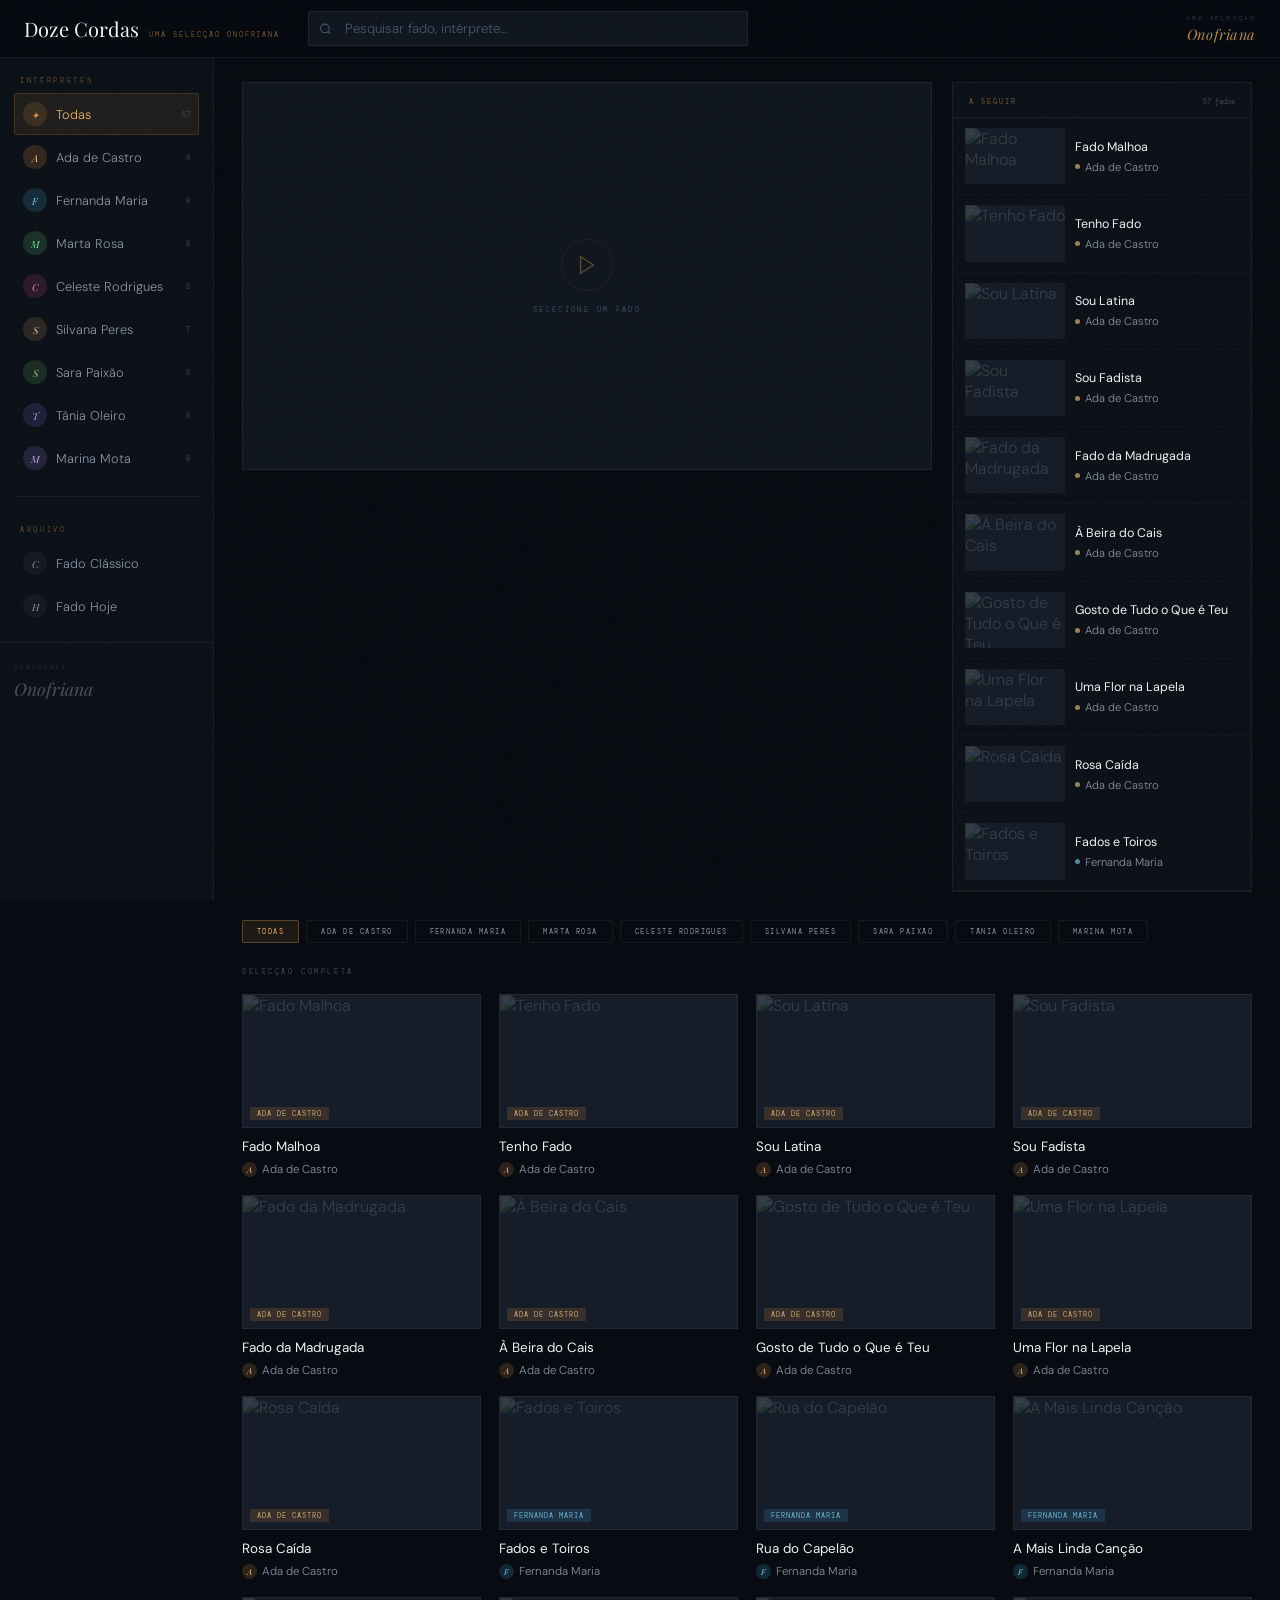
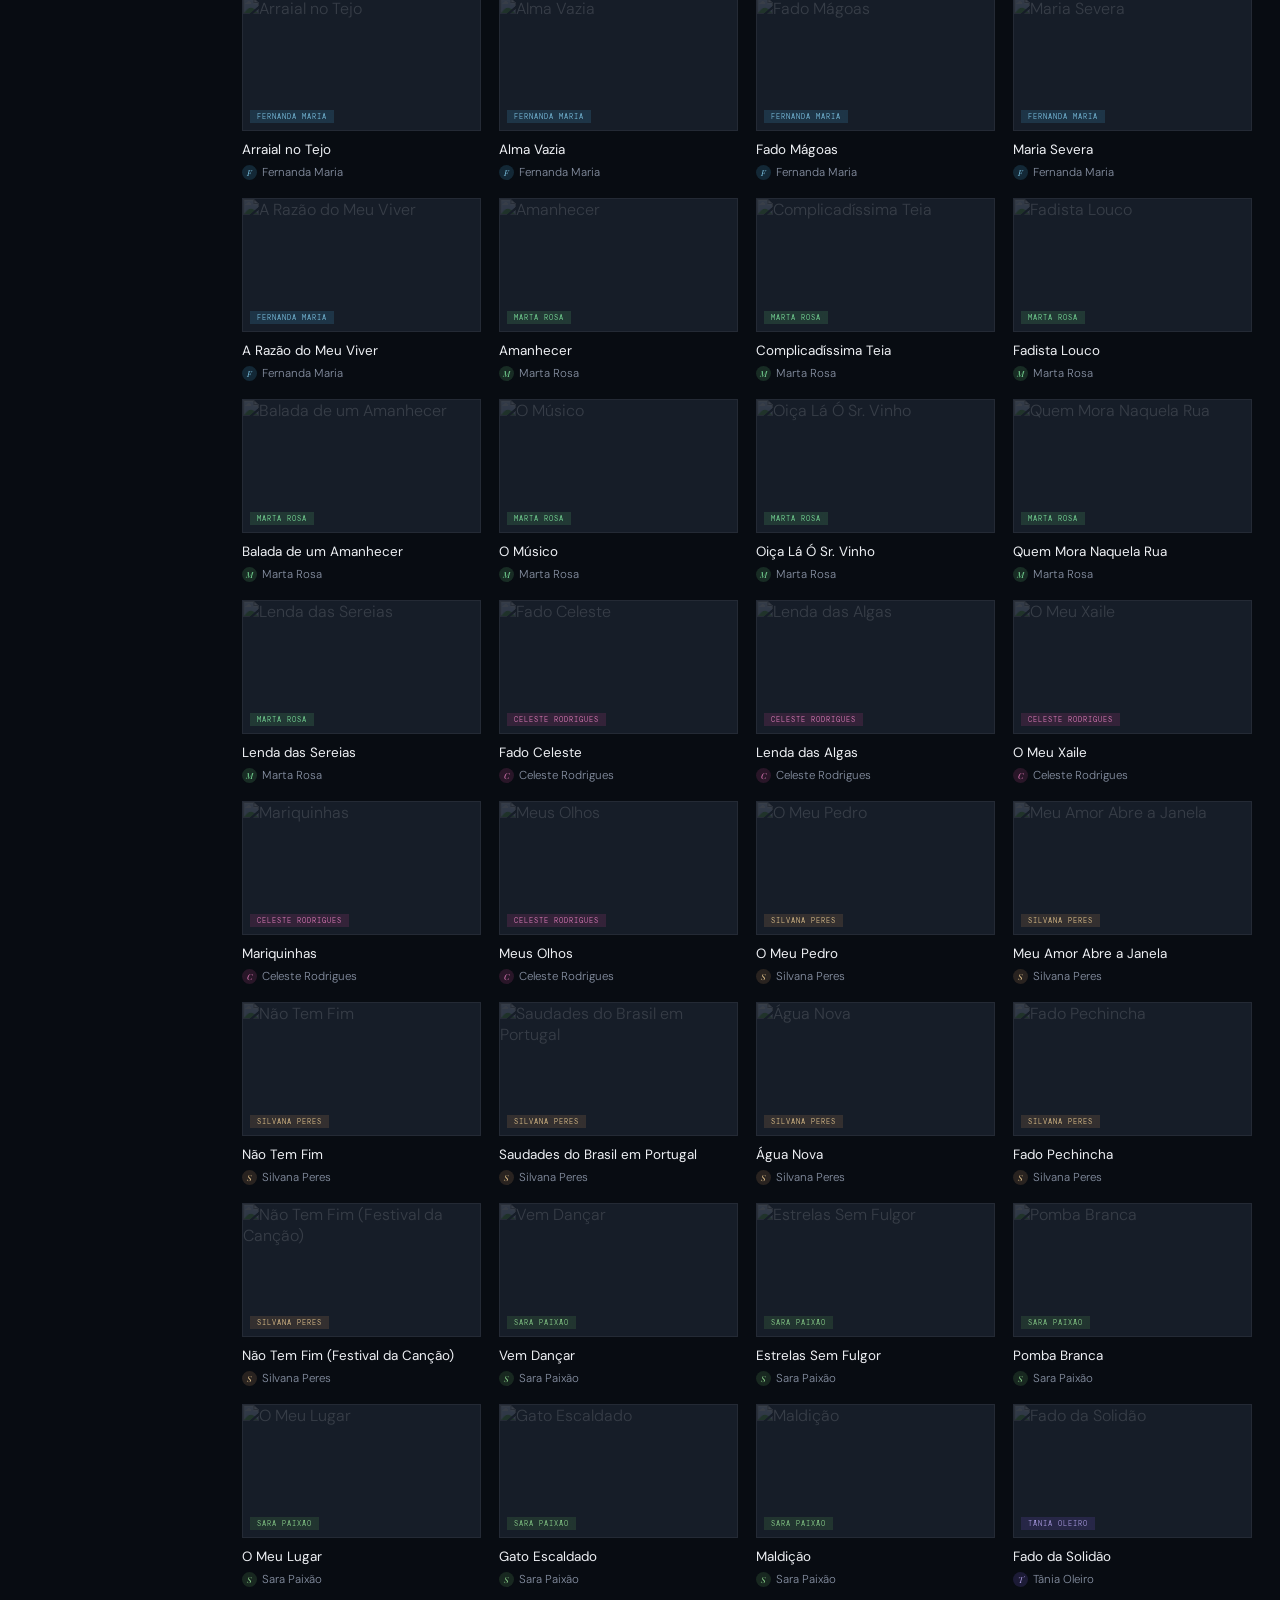
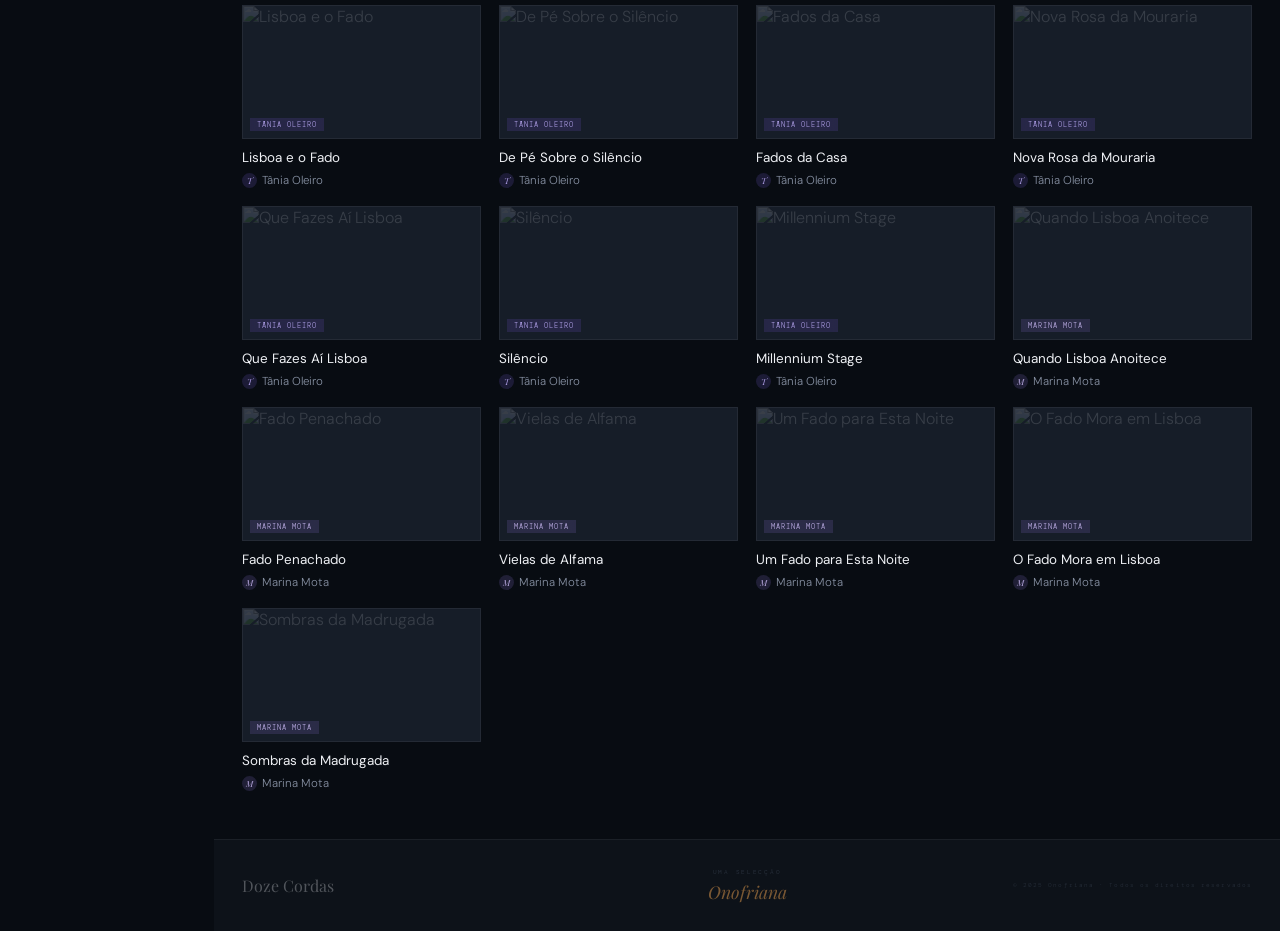
==== commit dd9173a7: "Add files via upload" ====
--- a/dozecordas/index.html
+++ b/dozecordas/index.html
@@ -408,18 +408,14 @@
   if (!e.data) return;
   try {
     const d = typeof e.data === 'string' ? JSON.parse(e.data) : e.data;
+    // Só mostrar fallback em erros reais do YouTube: 100 (não encontrado), 101/150 (embedding bloqueado pelo dono)
     if (d.event === 'onError' && (d.info === 100 || d.info === 101 || d.info === 150)) mostrarFallback();
-    if (d.event) document.getElementById('iframe-player').dataset.respondeu = '1';
   } catch(err) {}
 });
 
-let fallbackTimer = null;
 function iniciarTimerFallback() {
-  clearTimeout(fallbackTimer);
-  fallbackTimer = setTimeout(() => {
-    const ifr = document.getElementById('iframe-player');
-    if (ifr.style.display !== 'none' && !ifr.dataset.respondeu) mostrarFallback();
-  }, 6000);
+  // Timer removido — o fallback por timeout criava falsos positivos.
+  // O fallback só activa agora em erros reais comunicados pelo YouTube.
 }
 
 function render() {
